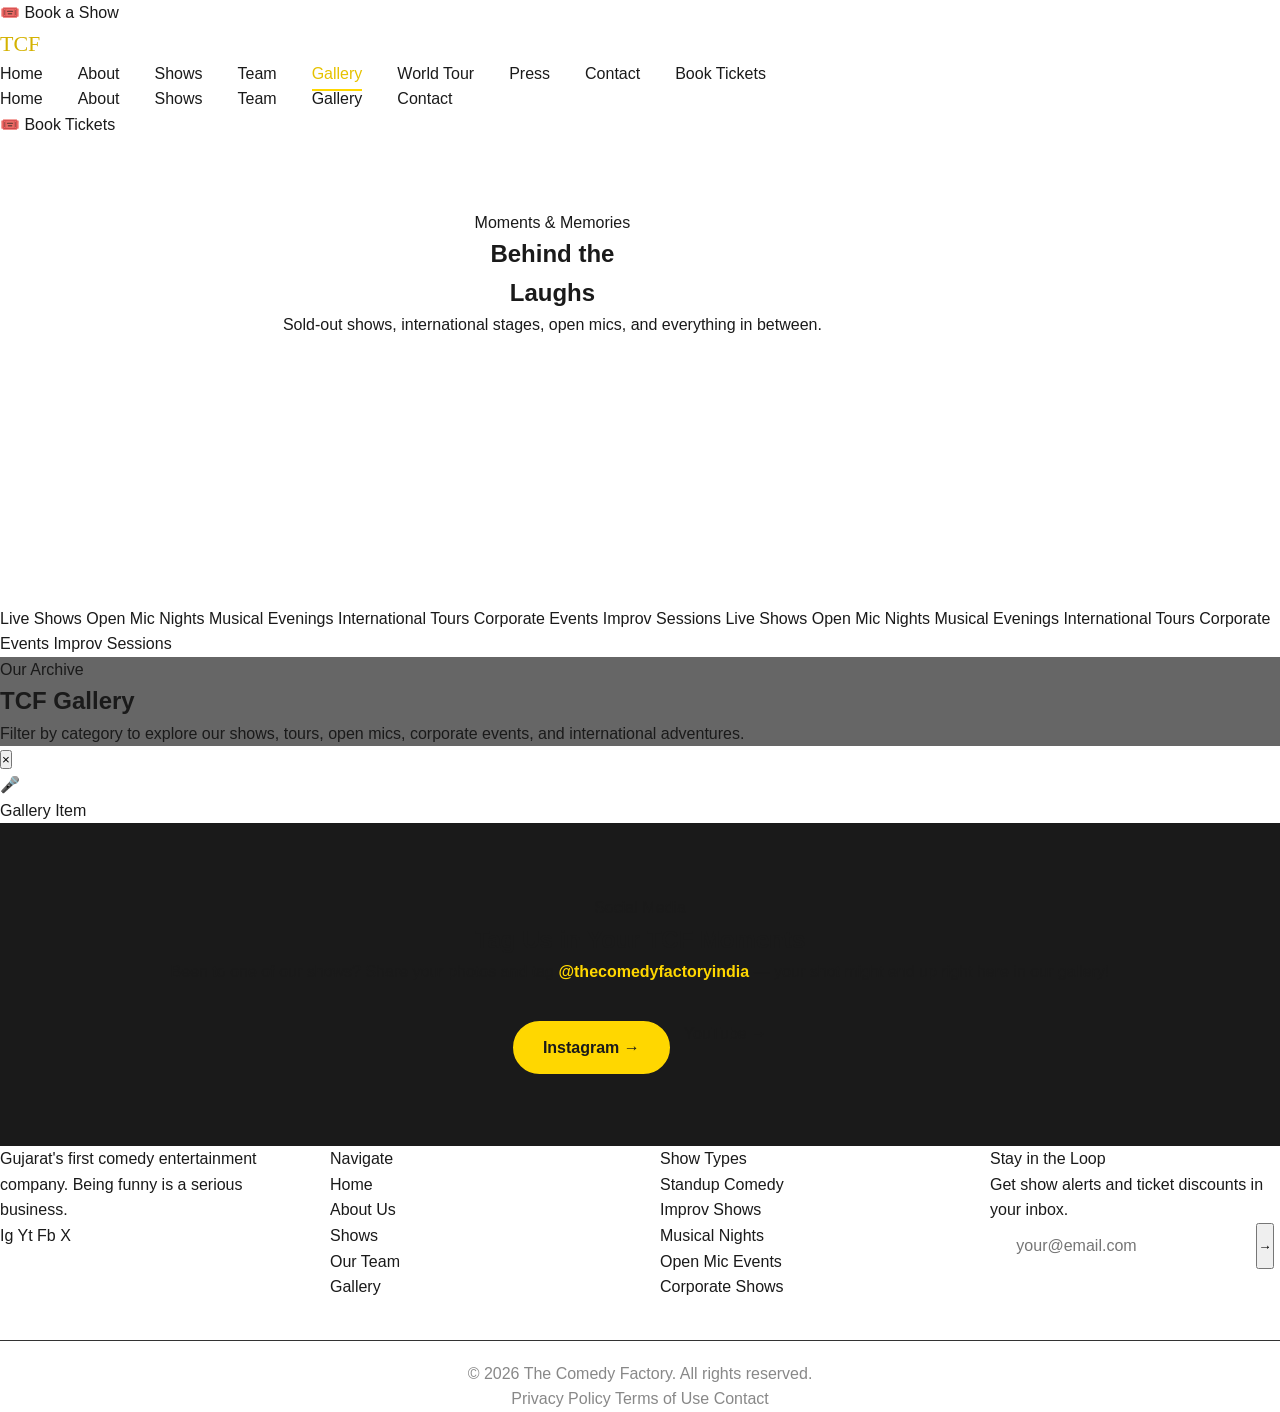
==== media.html @ 73746c20 "Add files via upload" ====
<!-- ═══════════════════════════════════════════════════════════════════════════════════════════
                                        The Comedy Factory - Media
  ════════════════════════════════════════════════════════════════════════════════════════════ -->


<!DOCTYPE html>
<html lang="en">
<head>
  <meta charset="UTF-8" />
  <meta name="viewport" content="width=device-width, initial-scale=1.0" />
  <meta name="description" content="Gallery — The Comedy Factory. Photos and memories from our shows, tours, open mics, and more." />
  <title>Gallery | The Comedy Factory</title>
  <link rel="icon" href="data:image/svg+xml,<svg xmlns='http://www.w3.org/2000/svg' viewBox='0 0 100 100'><text y='.9em' font-size='90'>📸</text></svg>" />
  <link rel="stylesheet" href="../style.css" />
</head>
<body>

  <a href="shows.html" class="floating-btn" aria-label="Book a Show">🎟️ Book a Show</a>

  <!-- NAVBAR -->
  <nav id="navbar" role="navigation" aria-label="Main Navigation">
    <a href="../index.html" class="nav-logo">
      <img src="../assets/logo.png"
           onerror="this.style.display='none'; this.nextElementSibling.style.display='flex'"
           alt="The Comedy Factory Logo" />
      <span class="nav-logo-text-fallback" style="display:none; font-family:'Abril Fatface',serif; font-size:22px; color:#D4B200;">TCF</span>
    </a>
    <div class="nav-links">
      <a href="../index.html">Home</a>
      <a href="../index.html#about">About</a>
      <a href="shows.html">Shows</a>
      <a href="team.html">Team</a>
      <a href="gallery.html" class="active">Gallery</a>
      <a href="../index.html#international">World Tour</a>
      <a href="../index.html#media">Press</a>
      <a href="../index.html#contact">Contact</a>
      <a href="shows.html" class="nav-cta">Book Tickets</a>
    </div>
    <button class="hamburger" id="hamburger" aria-label="Toggle Menu" aria-expanded="false">
      <span></span><span></span><span></span>
    </button>
  </nav>

  <div class="mobile-menu" id="mobileMenu" role="dialog" aria-label="Mobile Navigation">
    <div class="nav-links">
      <a href="../index.html">Home</a>
      <a href="../index.html#about">About</a>
      <a href="shows.html">Shows</a>
      <a href="team.html">Team</a>
      <a href="gallery.html">Gallery</a>
      <a href="../index.html#contact">Contact</a>
    </div>
    <a href="shows.html" class="nav-cta">🎟️ Book Tickets</a>
  </div>

  <!-- PAGE HERO -->
  <section id="home" style="min-height:52vh; padding-top:72px; padding-bottom:0;">
    <div class="hero-bg-pattern" aria-hidden="true"></div>
    <div class="hero-spotlight"  aria-hidden="true"></div>
    <div class="hero-noise"      aria-hidden="true"></div>
    <div class="hero-stage-line" aria-hidden="true"></div>
    <div class="hero-content" style="padding-bottom:80px;">
      <p class="hero-eyebrow">Moments &amp; Memories</p>
      <h1 class="hero-title">Behind the<br /><span>Laughs</span></h1>
      <p class="hero-subtitle">
        Sold-out shows, international stages, open mics, and everything in between.
      </p>
    </div>
  </section>

  <div class="ticker-wrap" aria-hidden="true">
    <div class="ticker-inner">
      <span class="ticker-item">Live Shows</span>
      <span class="ticker-item">Open Mic Nights</span>
      <span class="ticker-item">Musical Evenings</span>
      <span class="ticker-item">International Tours</span>
      <span class="ticker-item">Corporate Events</span>
      <span class="ticker-item">Improv Sessions</span>
      <span class="ticker-item">Live Shows</span>
      <span class="ticker-item">Open Mic Nights</span>
      <span class="ticker-item">Musical Evenings</span>
      <span class="ticker-item">International Tours</span>
      <span class="ticker-item">Corporate Events</span>
      <span class="ticker-item">Improv Sessions</span>
    </div>
  </div>

  <!-- GALLERY SECTION -->
  <section id="gallery" style="padding:var(--section-pad); background:var(--gray); overflow:hidden;">
    <div class="gallery-intro">
      <p class="section-label fade-in">Our Archive</p>
      <h2 class="section-title fade-in">TCF <span>Gallery</span></h2>
      <p class="section-desc fade-in">
        Filter by category to explore our shows, tours, open mics, corporate events,
        and international adventures.
      </p>

      <!-- Filter Buttons — filled by JS -->
      <div class="gallery-filters" id="galleryFilters" role="tablist" aria-label="Gallery Filters">
        <!-- Injected by script.js -->
      </div>
    </div>

    <!-- Masonry Grid — filled by JS -->
    <div class="gallery-masonry" id="galleryGrid" aria-label="Photo Gallery">
      <!-- Injected by script.js -->
    </div>
  </section>

  <!-- Lightbox -->
  <div class="lightbox-overlay" id="lightboxOverlay" role="dialog" aria-label="Image Viewer" aria-modal="true">
    <div class="lightbox-inner">
      <button class="lightbox-close" id="lightboxClose" aria-label="Close Lightbox">&times;</button>
      <div class="lightbox-emoji" aria-hidden="true">🎤</div>
      <div class="lightbox-title">Gallery Item</div>
    </div>
  </div>

  <!-- SHARE CALLOUT -->
  <section style="padding:72px 5%; background:var(--black); text-align:center;">
    <p class="section-label center light fade-in">Social Media</p>
    <h2 class="section-title center light fade-in">
      Tag Us in Your <span>TCF Moments</span>
    </h2>
    <p class="section-desc center light fade-in">
      Been to one of our shows? Share your photos and tag
      <strong style="color:var(--yellow);">@thecomedyfactoryindia</strong> — your shot might
      end up right here in our gallery!
    </p>
    <div style="display:flex; gap:14px; justify-content:center; margin-top:36px; flex-wrap:wrap;">
      <a href="#" class="btn-primary fade-in">Instagram →</a>
      <a href="#" class="btn-outline fade-in">YouTube →</a>
    </div>
  </section>

  <!-- FOOTER -->
  <footer id="site-footer">
    <div class="footer-grid">
      <div class="footer-brand">
        <img src="../assets/logo.png" class="footer-logo" onerror="this.style.display='none'" alt="The Comedy Factory" />
        <p class="footer-tagline">Gujarat's first comedy entertainment company. Being funny is a serious business.</p>
        <div class="footer-socials">
          <a href="#" class="social-btn dark" aria-label="Instagram">Ig</a>
          <a href="#" class="social-btn dark" aria-label="YouTube">Yt</a>
          <a href="#" class="social-btn dark" aria-label="Facebook">Fb</a>
          <a href="#" class="social-btn dark" aria-label="Twitter/X">X</a>
        </div>
      </div>
      <div>
        <div class="footer-col-title">Navigate</div>
        <ul class="footer-nav-links">
          <li><a href="../index.html">Home</a></li>
          <li><a href="../index.html#about">About Us</a></li>
          <li><a href="shows.html">Shows</a></li>
          <li><a href="team.html">Our Team</a></li>
          <li><a href="gallery.html">Gallery</a></li>
        </ul>
      </div>
      <div>
        <div class="footer-col-title">Show Types</div>
        <ul class="footer-nav-links">
          <li><a href="shows.html">Standup Comedy</a></li>
          <li><a href="shows.html">Improv Shows</a></li>
          <li><a href="shows.html">Musical Nights</a></li>
          <li><a href="shows.html">Open Mic Events</a></li>
          <li><a href="shows.html">Corporate Shows</a></li>
        </ul>
      </div>
      <div>
        <div class="footer-col-title">Stay in the Loop</div>
        <p class="newsletter-desc">Get show alerts and ticket discounts in your inbox.</p>
        <form class="newsletter-form" novalidate aria-label="Newsletter Signup">
          <input type="email" class="newsletter-input" placeholder="your@email.com" required />
          <button type="submit" class="newsletter-submit" aria-label="Subscribe">→</button>
        </form>
      </div>
    </div>
    <div class="footer-bottom">
      <p class="footer-copy">&copy; 2026 <span>The Comedy Factory</span>. All rights reserved.</p>
      <div class="footer-legal">
        <a href="privacy.html" class="footer-copy">Privacy Policy</a>
        <a href="terms.html"   class="footer-copy">Terms of Use</a>
        <a href="../index.html#contact" class="footer-copy">Contact</a>
      </div>
    </div>
  </footer>

  <script src="../script.js"></script>
</body>
</html>
---- style.css ----
/* ================================THE COMEDY FACTORY ================================ */

*{margin:0;padding:0;box-sizing:border-box;font-family:'Poppins',sans-serif;}
:root{
  --yellow:#FFD700;
  --yellow-dark:#E6C200;
  --yellow-light:#FFF8DC;
  --white:#ffffff;
  --black:#1a1a1a;
  --gray:#666;
}
body{background:var(--white);color:var(--black);line-height:1.6;}
a{text-decoration:none;color:inherit;}
ul{list-style:none;}
img{max-width:100%;}

.btn-primary{
  background:var(--yellow);
  color:var(--black);
  padding:12px 28px;
  border-radius:50px;
  font-weight:600;
  display:inline-block;
  transition:all 0.3s;
  border:2px solid var(--yellow);
  cursor:pointer;
}
.btn-primary:hover{background:var(--black);color:var(--yellow);transform:translateY(-2px);box-shadow:0 10px 25px rgba(0,0,0,0.15);}
.btn-primary.small{padding:8px 18px;font-size:0.9rem;}
.btn-secondary{
  background:transparent;
  color:var(--black);
  padding:12px 28px;
  border-radius:50px;
  font-weight:600;
  border:2px solid var(--black);
  display:inline-block;
}
.btn-secondary:hover{background:var(--black);color:var(--yellow);}

.section-header{text-align:center;margin-bottom:50px;}
.section-header h2{font-family:'Bebas Neue';font-size:3rem;letter-spacing:2px;}
.section-header h2 span{color:var(--yellow-dark);}
.section-header p{color:var(--gray);}

.page-banner{
  padding:140px 20px 60px;
  text-align:center;
  background:linear-gradient(135deg,var(--yellow-light),var(--white));
}
.page-banner h1{font-family:'Bebas Neue';font-size:4rem;letter-spacing:3px;}
.page-banner p{color:var(--gray);font-size:1.2rem;}

section{padding:80px 8%;}
@media(max-width:768px){section{padding:60px 5%;}.section-header h2{font-size:2.2rem;}}

/* ============== Navigation bar ====================*/

.navbar{
  position:fixed;top:0;left:0;width:100%;
  background:var(--white);
  box-shadow:0 2px 15px rgba(0,0,0,0.05);
  z-index:1000;
  padding:15px 0;
}
.nav-container{
  max-width:1400px;margin:auto;
  display:flex;justify-content:space-between;align-items:center;
  padding:0 8%;
}
.logo{display:flex;align-items:center;gap:5px;font-family:'Bebas Neue';font-size:1.6rem;}
.logo-the{font-size:0.9rem;color:var(--black);}
.logo-comedy{color:var(--black);font-size:1.8rem;}
.logo-factory{color:var(--yellow-dark);}
.spin{animation:spin 4s linear infinite;color:var(--yellow-dark);}
@keyframes spin{to{transform:rotate(360deg);}}

.nav-links{display:flex;gap:35px;}
.nav-links a{font-weight:500;position:relative;transition:0.3s;}
.nav-links a:hover, .nav-links a.active{color:var(--yellow-dark);}
.nav-links a::after{
  content:'';position:absolute;bottom:-5px;left:0;width:0;height:2px;
  background:var(--yellow);transition:0.3s;
}
.nav-links a:hover::after, .nav-links a.active::after{width:100%;}

.hamburger{display:none;flex-direction:column;gap:5px;cursor:pointer;}
.hamburger span{width:25px;height:3px;background:var(--black);}

@media(max-width:900px){
  .nav-links{
    position:fixed;top:70px;right:-100%;height:100vh;width:70%;
    background:var(--white);flex-direction:column;padding:40px;
    transition:0.4s;box-shadow:-3px 0 15px rgba(0,0,0,0.1);
  }
  .nav-links.show{right:0;}
  .hamburger{display:flex;}
  .navbar .btn-primary{display:none;}
}

/*=================== Hero Section ======================*/
.hero{
  min-height:100vh;
  background:linear-gradient(135deg,var(--white) 50%,var(--yellow-light) 100%);
  display:flex;align-items:center;justify-content:center;
  padding:140px 8% 60px;
  position:relative;overflow:hidden;
}
.hero::before{
  content:'';position:absolute;top:-100px;right:-100px;
  width:400px;height:400px;border-radius:50%;
  background:var(--yellow);opacity:0.2;
}
.hero::after{
  content:'';position:absolute;bottom:-150px;left:-150px;
  width:500px;height:500px;border-radius:50%;
  background:var(--yellow);opacity:0.1;
}
.hero-content{text-align:center;max-width:900px;z-index:1;}
.hero-tag{
  background:var(--yellow);padding:8px 20px;border-radius:50px;
  display:inline-block;font-weight:600;font-size:0.9rem;margin-bottom:20px;
}
.hero h1{font-family:'Bebas Neue';font-size:5rem;line-height:1;letter-spacing:3px;margin-bottom:20px;}
.hero h1 span{color:var(--yellow-dark);}
.hero-sub{font-size:1.2rem;color:var(--gray);margin-bottom:35px;}
.hero-buttons{display:flex;gap:15px;justify-content:center;margin-bottom:60px;flex-wrap:wrap;}
.hero-stats{display:flex;justify-content:center;gap:60px;flex-wrap:wrap;}
.hero-stats h3{font-family:'Bebas Neue';font-size:2.8rem;color:var(--yellow-dark);}
.hero-stats p{color:var(--gray);}
@media(max-width:768px){.hero h1{font-size:3rem;}.hero-stats{gap:30px;}}

/*================= Shows ==================*/
.featured-shows, .show-listings{background:var(--white);}
.shows-grid{
  display:grid;grid-template-columns:repeat(auto-fit,minmax(280px,1fr));
  gap:30px;
}
.show-card{
  background:var(--white);
  border-radius:20px;
  overflow:hidden;
  box-shadow:0 10px 30px rgba(0,0,0,0.08);
  transition:0.3s;
}
.show-card:hover{transform:translateY(-10px);box-shadow:0 20px 40px rgba(255,215,0,0.3);}
.show-img{
  height:200px;display:flex;align-items:flex-end;padding:20px;
  position:relative;
}
.show-date{
  background:var(--black);color:var(--yellow);
  padding:8px 16px;border-radius:50px;font-weight:700;
}
.show-info{padding:25px;}
.show-info h3{margin-bottom:10px;font-size:1.3rem;}
.show-info p{color:var(--gray);margin-bottom:8px;font-size:0.95rem;}
.show-info p i{color:var(--yellow-dark);margin-right:6px;}
.show-info .btn-primary{margin-top:15px;}

.testimonials{background:var(--yellow-light);}
.testimonial-grid{
  display:grid;grid-template-columns:repeat(auto-fit,minmax(280px,1fr));gap:30px;
}
.testimonial-card{
  background:var(--white);padding:35px;border-radius:20px;
  box-shadow:0 5px 20px rgba(0,0,0,0.05);
  border-top:4px solid var(--yellow);
}
.testimonial-card i{color:var(--yellow);font-size:1.8rem;margin-bottom:15px;}
.testimonial-card p{font-style:italic;color:var(--gray);margin-bottom:15px;}
.testimonial-card h4{color:var(--black);}

.newsletter{
  background:linear-gradient(135deg,var(--yellow),var(--yellow-dark));
  text-align:center;padding:80px 8%;
}
.newsletter h2{font-family:'Bebas Neue';font-size:3rem;letter-spacing:2px;}
.newsletter p{margin:15px 0 30px;font-size:1.1rem;}
.newsletter-form{display:flex;justify-content:center;gap:10px;flex-wrap:wrap;max-width:500px;margin:auto;}
.newsletter-form input{
  padding:14px 20px;border:none;border-radius:50px;
  width:60%;min-width:250px;font-size:1rem;
}
.newsletter-form .btn-primary{background:var(--black);color:var(--yellow);border-color:var(--black);}

/* Show Listings Page */
.show-filters{display:flex;justify-content:center;gap:15px;flex-wrap:wrap;padding:40px 8%;}
.filter-btn{
  padding:10px 25px;border:2px solid var(--yellow);background:var(--white);
  border-radius:50px;cursor:pointer;font-weight:600;transition:0.3s;
}
.filter-btn.active, .filter-btn:hover{background:var(--yellow);}

.show-list-card{
  display:flex;align-items:center;gap:25px;
  background:var(--white);padding:25px;border-radius:15px;
  box-shadow:0 5px 20px rgba(0,0,0,0.05);
  margin-bottom:20px;border-left:5px solid var(--yellow);
  flex-wrap:wrap;
}
.show-date-box{
  background:var(--yellow);padding:15px 20px;border-radius:12px;
  text-align:center;min-width:80px;
}
.show-date-box .day{display:block;font-size:2rem;font-weight:800;}
.show-date-box .month{font-size:0.9rem;font-weight:600;}
.show-detail{flex:1;}
.show-detail h3{margin-bottom:8px;}
.show-detail p{color:var(--gray);font-size:0.95rem;}
.show-detail p i{color:var(--yellow-dark);margin-right:6px;}
.tag{
  background:var(--yellow-light);color:var(--yellow-dark);
  padding:4px 12px;border-radius:50px;font-size:0.8rem;font-weight:600;
  display:inline-block;margin-top:8px;
}

/*=================== calendar ====================*/
.calendar-preview, .full-calendar-section{background:var(--yellow-light);}
.mini-calendar, .calendar-grid{
  max-width:900px;margin:auto;
  background:var(--white);border-radius:20px;padding:25px;
  box-shadow:0 10px 30px rgba(0,0,0,0.08);
}
.calendar-header{
  max-width:900px;margin:0 auto 20px;
  display:flex;justify-content:space-between;align-items:center;
  background:var(--white);padding:20px 30px;border-radius:15px;
  box-shadow:0 5px 20px rgba(0,0,0,0.05);
}
.calendar-header h2{font-family:'Bebas Neue';font-size:2rem;letter-spacing:2px;}
.calendar-header button{
  background:var(--yellow);border:none;width:40px;height:40px;
  border-radius:50%;cursor:pointer;font-size:1rem;transition:0.3s;
}
.calendar-header button:hover{background:var(--black);color:var(--yellow);}

.calendar-grid{
  display:grid;grid-template-columns:repeat(7,1fr);gap:8px;
  margin-bottom:10px;padding:15px;
}
.day-name{
  text-align:center;padding:10px;font-weight:700;
  background:var(--yellow);border-radius:8px;
}
.day-cell{
  aspect-ratio:1;display:flex;align-items:center;justify-content:center;
  border-radius:10px;background:var(--yellow-light);cursor:pointer;
  transition:0.3s;font-weight:600;position:relative;
}
.day-cell:hover{background:var(--yellow);transform:scale(1.05);}
.day-cell.has-event{background:var(--yellow);color:var(--black);}
.day-cell.has-event::after{
  content:'';position:absolute;bottom:6px;left:50%;
  transform:translateX(-50%);width:6px;height:6px;border-radius:50%;
  background:var(--black);
}
.day-cell.empty{background:transparent;cursor:default;}
.day-cell.today{border:2px solid var(--black);}

.event-modal{
  position:fixed;top:0;left:0;width:100%;height:100%;
  background:rgba(0,0,0,0.6);display:flex;align-items:center;justify-content:center;
  z-index:2000;
}
.event-modal.hidden{display:none;}
.modal-content{
  background:var(--white);padding:40px;border-radius:20px;
  max-width:400px;text-align:center;position:relative;
}
.close{position:absolute;top:15px;right:20px;font-size:1.5rem;cursor:pointer;}
.modal-content h3{margin-bottom:15px;color:var(--yellow-dark);}
.modal-content p{margin-bottom:20px;color:var(--gray);}

/*=================== Artists ====================*/
.artists-grid{
  display:grid;grid-template-columns:repeat(auto-fit,minmax(240px,1fr));gap:30px;
  padding:80px 8%;
}
.artist-card{
  background:var(--white);border-radius:20px;overflow:hidden;
  text-align:center;box-shadow:0 10px 30px rgba(0,0,0,0.08);
  transition:0.3s;border-bottom:4px solid var(--yellow);
}
.artist-card:hover{transform:translateY(-10px);box-shadow:0 20px 40px rgba(255,215,0,0.3);}
.artist-img{
  height:280px;display:flex;align-items:center;justify-content:center;
  color:var(--white);
}
.artist-card h3{margin-top:20px;font-size:1.4rem;}
.artist-card p{color:var(--gray);margin-bottom:15px;}
.artist-social{display:flex;justify-content:center;gap:15px;padding-bottom:25px;}
.artist-social a{
  width:40px;height:40px;background:var(--yellow-light);
  display:flex;align-items:center;justify-content:center;
  border-radius:50%;color:var(--yellow-dark);transition:0.3s;
}
.artist-social a:hover{background:var(--yellow);color:var(--black);}

/*====================== About ========================*/
.about-story{
  display:grid;grid-template-columns:1fr 1fr;gap:60px;align-items:center;
}
.story-text h2{font-family:'Bebas Neue';font-size:3rem;margin-bottom:25px;letter-spacing:2px;}
.story-text h2 span{color:var(--yellow-dark);}
.story-text p{color:var(--gray);margin-bottom:15px;font-size:1.05rem;}
.story-image{
  background:linear-gradient(135deg,var(--yellow),var(--yellow-light));
  display:flex;align-items:center;justify-content:center;
  height:400px;border-radius:20px;color:var(--white);
}
.values{
  display:grid;grid-template-columns:repeat(auto-fit,minmax(220px,1fr));gap:30px;
  background:var(--yellow-light);
}
.value-card{
  background:var(--white);padding:35px;border-radius:20px;text-align:center;
  box-shadow:0 5px 20px rgba(0,0,0,0.05);transition:0.3s;
}
.value-card:hover{transform:translateY(-5px);}
.value-card i{font-size:2.5rem;color:var(--yellow-dark);margin-bottom:15px;}
.value-card h3{margin-bottom:10px;}
.value-card p{color:var(--gray);}
@media(max-width:768px){.about-story{grid-template-columns:1fr;}}

/*=============== Gallery ================*/
.gallery-grid{
  display:grid;grid-template-columns:repeat(auto-fit,minmax(250px,1fr));gap:20px;
}
.gallery-item{
  aspect-ratio:1;border-radius:15px;
  display:flex;align-items:center;justify-content:center;color:var(--white);
  transition:0.3s;cursor:pointer;
}
.gallery-item:hover{transform:scale(1.03);box-shadow:0 15px 30px rgba(0,0,0,0.2);}

/*============== footer ==============*/
.footer{background:var(--black);color:var(--white);padding:60px 8% 20px;}
.footer-grid{
  display:grid;grid-template-columns:repeat(auto-fit,minmax(220px,1fr));
  gap:40px;margin-bottom:40px;
}
.footer-logo{font-family:'Bebas Neue';font-size:1.8rem;color:var(--yellow);margin-bottom:15px;}
.footer p{color:#bbb;margin-bottom:8px;font-size:0.95rem;}
.footer h4{color:var(--yellow);margin-bottom:15px;}
.footer ul li{margin-bottom:8px;}
.footer ul li a{color:#bbb;transition:0.3s;}
.footer ul li a:hover{color:var(--yellow);}
.social{display:flex;gap:12px;margin-top:15px;}
.social a{
  width:40px;height:40px;background:#222;
  display:flex;align-items:center;justify-content:center;
  border-radius:50%;color:var(--yellow);transition:0.3s;
}
.social a:hover{background:var(--yellow);color:var(--black);}
.footer-bottom{
  border-top:1px solid #333;padding-top:20px;text-align:center;color:#888;
}
.footer i{color:var(--yellow);margin-right:6px;}
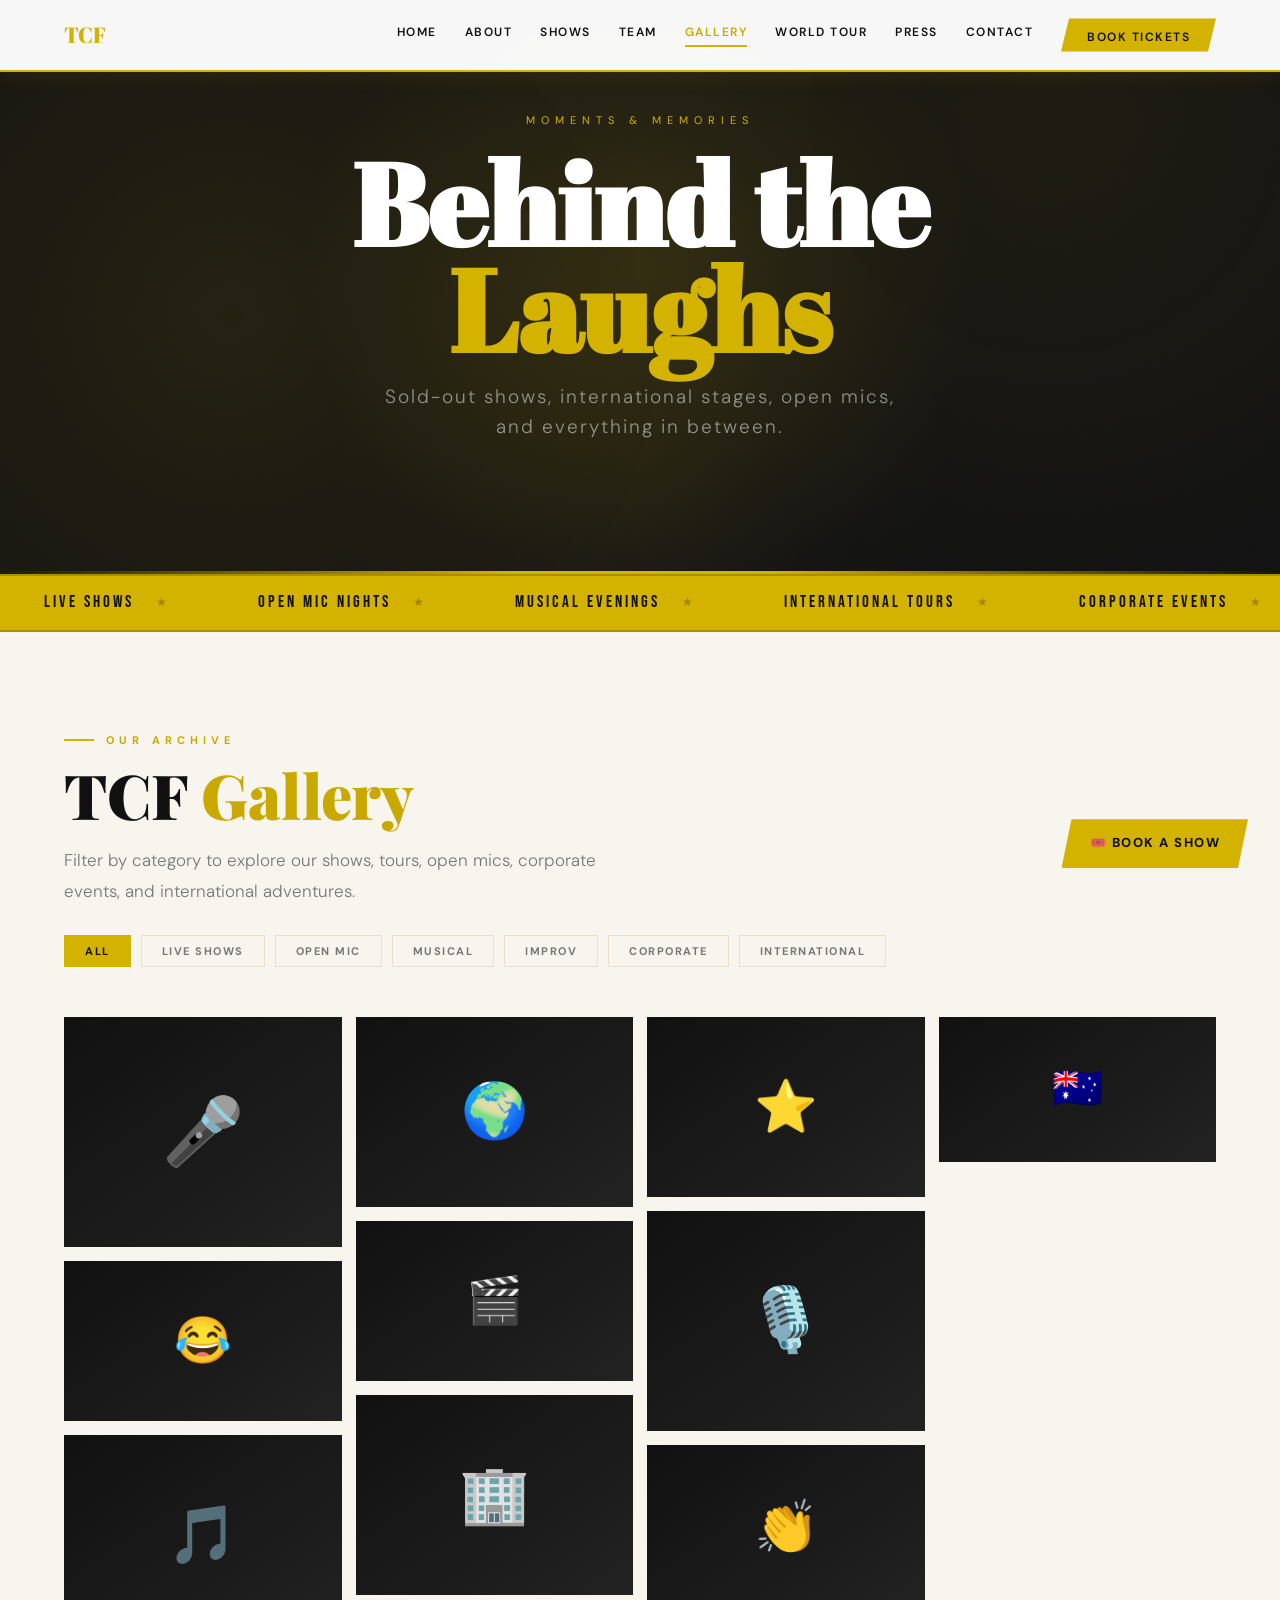
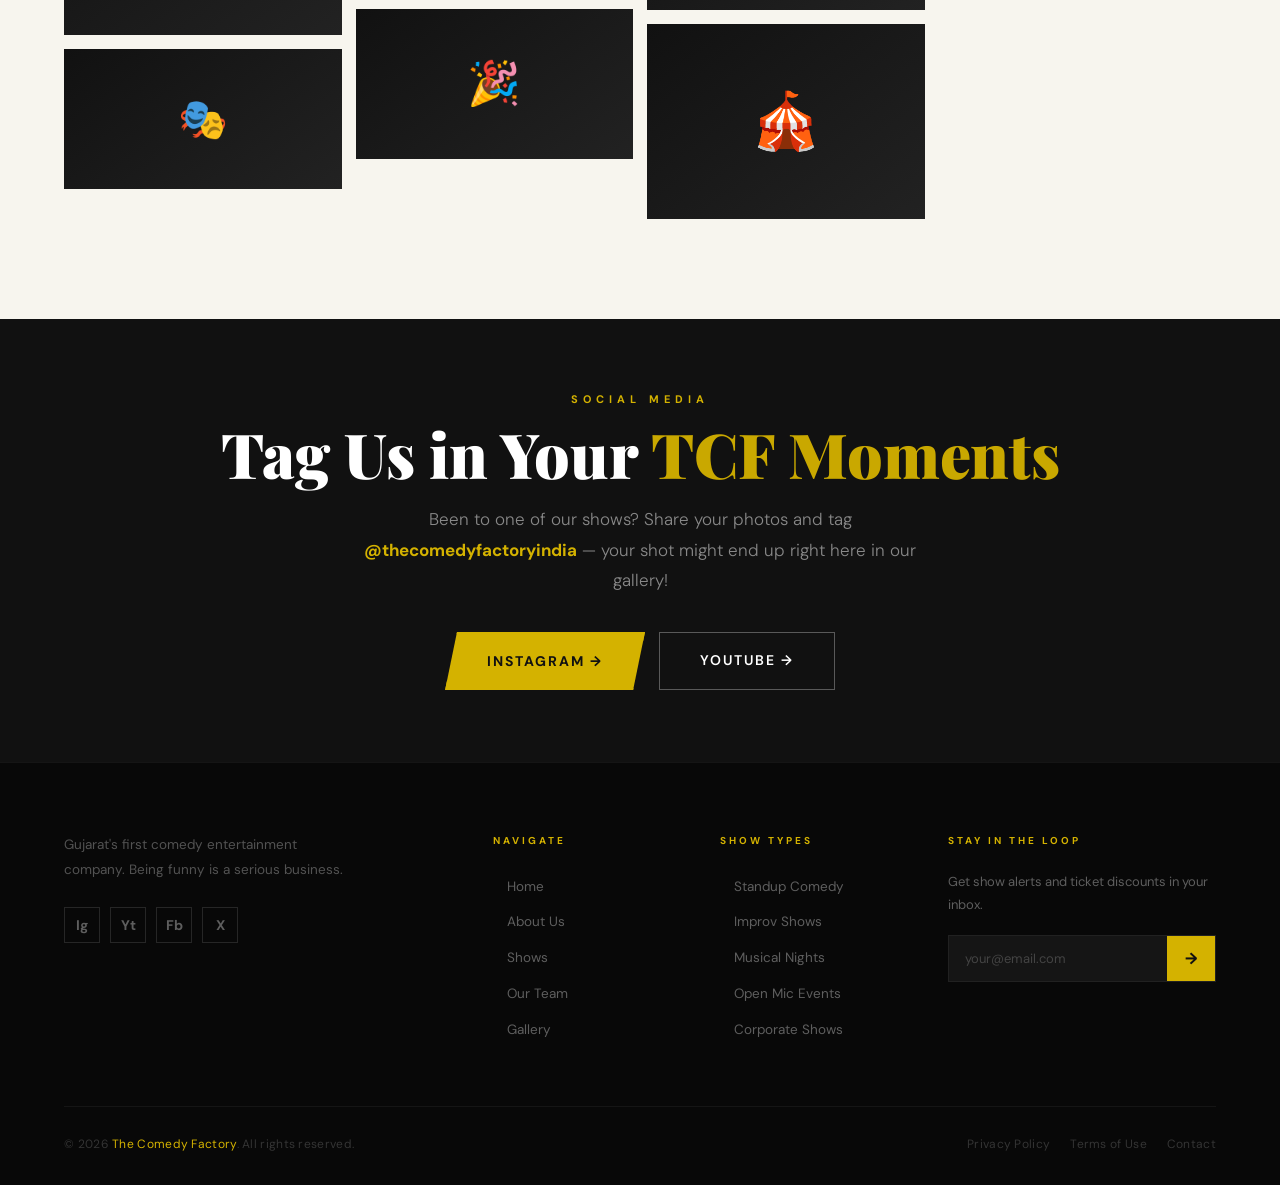
==== commit 45ff4546: "Update media.html" ====
--- a/media.html
+++ b/media.html
@@ -1,4 +1,4 @@
-<!-- ═══════════════════════════════════════════════════════════════════════════════════════════
+<!-- ══════════════════════════════════════════════════════════════════════════════════════════
                                         The Comedy Factory - Media
   ════════════════════════════════════════════════════════════════════════════════════════════ -->
 
@@ -20,20 +20,20 @@
   <!-- NAVBAR -->
   <nav id="navbar" role="navigation" aria-label="Main Navigation">
     <a href="../index.html" class="nav-logo">
-      <img src="../assets/logo.png"
+      <img src="C:\Vivaksh\Web\comedyfactorywebsite\asset\tcflogo.png"
            onerror="this.style.display='none'; this.nextElementSibling.style.display='flex'"
            alt="The Comedy Factory Logo" />
       <span class="nav-logo-text-fallback" style="display:none; font-family:'Abril Fatface',serif; font-size:22px; color:#D4B200;">TCF</span>
     </a>
     <div class="nav-links">
-      <a href="../index.html">Home</a>
-      <a href="../index.html#about">About</a>
+      <a href="index.html">Home</a>
+      <a href="/index.html#about">About</a>
       <a href="shows.html">Shows</a>
       <a href="team.html">Team</a>
       <a href="gallery.html" class="active">Gallery</a>
-      <a href="../index.html#international">World Tour</a>
-      <a href="../index.html#media">Press</a>
-      <a href="../index.html#contact">Contact</a>
+      <a href="index.html#international">World Tour</a>
+      <a href="index.html#media">Press</a>
+      <a href="index.html#contact">Contact</a>
       <a href="shows.html" class="nav-cta">Book Tickets</a>
     </div>
     <button class="hamburger" id="hamburger" aria-label="Toggle Menu" aria-expanded="false">
@@ -187,4 +187,4 @@
 
   <script src="../script.js"></script>
 </body>
-</html>+</html>
--- a/style.css
+++ b/style.css
@@ -1,360 +1,2104 @@
 
-/* ================================THE COMEDY FACTORY ================================ */
-
-*{margin:0;padding:0;box-sizing:border-box;font-family:'Poppins',sans-serif;}
-:root{
-  --yellow:#FFD700;
-  --yellow-dark:#E6C200;
-  --yellow-light:#FFF8DC;
-  --white:#ffffff;
-  --black:#1a1a1a;
-  --gray:#666;
-}
-body{background:var(--white);color:var(--black);line-height:1.6;}
-a{text-decoration:none;color:inherit;}
-ul{list-style:none;}
-img{max-width:100%;}
-
-.btn-primary{
-  background:var(--yellow);
-  color:var(--black);
-  padding:12px 28px;
-  border-radius:50px;
-  font-weight:600;
-  display:inline-block;
-  transition:all 0.3s;
-  border:2px solid var(--yellow);
-  cursor:pointer;
-}
-.btn-primary:hover{background:var(--black);color:var(--yellow);transform:translateY(-2px);box-shadow:0 10px 25px rgba(0,0,0,0.15);}
-.btn-primary.small{padding:8px 18px;font-size:0.9rem;}
-.btn-secondary{
-  background:transparent;
-  color:var(--black);
-  padding:12px 28px;
-  border-radius:50px;
-  font-weight:600;
-  border:2px solid var(--black);
-  display:inline-block;
-}
-.btn-secondary:hover{background:var(--black);color:var(--yellow);}
-
-.section-header{text-align:center;margin-bottom:50px;}
-.section-header h2{font-family:'Bebas Neue';font-size:3rem;letter-spacing:2px;}
-.section-header h2 span{color:var(--yellow-dark);}
-.section-header p{color:var(--gray);}
-
-.page-banner{
-  padding:140px 20px 60px;
-  text-align:center;
-  background:linear-gradient(135deg,var(--yellow-light),var(--white));
-}
-.page-banner h1{font-family:'Bebas Neue';font-size:4rem;letter-spacing:3px;}
-.page-banner p{color:var(--gray);font-size:1.2rem;}
-
-section{padding:80px 8%;}
-@media(max-width:768px){section{padding:60px 5%;}.section-header h2{font-size:2.2rem;}}
-
-/* ============== Navigation bar ====================*/
-
-.navbar{
-  position:fixed;top:0;left:0;width:100%;
-  background:var(--white);
-  box-shadow:0 2px 15px rgba(0,0,0,0.05);
-  z-index:1000;
-  padding:15px 0;
-}
-.nav-container{
-  max-width:1400px;margin:auto;
-  display:flex;justify-content:space-between;align-items:center;
-  padding:0 8%;
-}
-.logo{display:flex;align-items:center;gap:5px;font-family:'Bebas Neue';font-size:1.6rem;}
-.logo-the{font-size:0.9rem;color:var(--black);}
-.logo-comedy{color:var(--black);font-size:1.8rem;}
-.logo-factory{color:var(--yellow-dark);}
-.spin{animation:spin 4s linear infinite;color:var(--yellow-dark);}
-@keyframes spin{to{transform:rotate(360deg);}}
-
-.nav-links{display:flex;gap:35px;}
-.nav-links a{font-weight:500;position:relative;transition:0.3s;}
-.nav-links a:hover, .nav-links a.active{color:var(--yellow-dark);}
-.nav-links a::after{
-  content:'';position:absolute;bottom:-5px;left:0;width:0;height:2px;
-  background:var(--yellow);transition:0.3s;
-}
-.nav-links a:hover::after, .nav-links a.active::after{width:100%;}
-
-.hamburger{display:none;flex-direction:column;gap:5px;cursor:pointer;}
-.hamburger span{width:25px;height:3px;background:var(--black);}
-
-@media(max-width:900px){
-  .nav-links{
-    position:fixed;top:70px;right:-100%;height:100vh;width:70%;
-    background:var(--white);flex-direction:column;padding:40px;
-    transition:0.4s;box-shadow:-3px 0 15px rgba(0,0,0,0.1);
+/* ===========================================================================================================================
+                                                            THE COMEDY FACTORY 
+============================================================================================================================= */
+
+/* =========================================================
+                      VARIABLES & RESET  
+===================================v=============== */
+
+@import url('https://fonts.googleapis.com/css2?family=Playfair+Display:wght@700;900&family=Bebas+Neue&family=DM+Sans:wght@300;400;500;600;700;800&family=Abril+Fatface&display=swap');
+
+:root {
+  /* Brand Colors */
+  --yellow:       #D4B200;
+  --yellow-light: #F5D800;
+  --yellow-pale:  #FFF9D6;
+  --yellow-gold:  #C9A800;
+  --yellow-deep:  #A89000;
+
+  /* Neutrals */
+  --black:  #111111;
+  --dark:   #1a1a1a;
+  --dark-2: #222222;
+  --white:  #FFFFFF;
+  --gray:   #f7f5ee;
+  --text:   #2a2a2a;
+  --muted:  #777777;
+  --border: #e8e0c8;
+
+  /* Typography */
+  --font-display: 'Abril Fatface', serif;
+  --font-serif:   'Playfair Display', serif;
+  --font-wide:    'Bebas Neue', sans-serif;
+  --font-body:    'DM Sans', sans-serif;
+
+  /* Spacing */
+  --section-pad: 100px 5%;
+  --max-w:       1200px;
+
+  /* Shadows */
+  --shadow-yellow: 0 8px 30px rgba(212,178,0,0.3);
+  --shadow-dark:   0 20px 60px rgba(0,0,0,0.15);
+
+  /* Transitions */
+  --ease: 0.3s cubic-bezier(0.4,0,0.2,1);
+}
+
+/* ---- RESET ---- */
+*, *::before, *::after {
+  margin: 0;
+  padding: 0;
+  box-sizing: border-box;
+}
+
+html {
+  scroll-behavior: smooth;
+  font-size: 16px;
+}
+
+body {
+  font-family: var(--font-body);
+  color: var(--text);
+  background: var(--white);
+  overflow-x: hidden;
+  line-height: 1.6;
+}
+
+img { max-width: 100%; display: block; }
+a  { text-decoration: none; }
+button { font-family: var(--font-body); cursor: pointer; }
+ul { list-style: none; }
+
+
+/* ============================================================ 
+                       GLOBAL UTILITIES 
+============================================================= */
+
+/* ---- SECTION WRAPPER ---- */
+.section-inner {
+  max-width: var(--max-w);
+  margin: 0 auto;
+}
+
+/* ---- SECTION LABELS & TITLES ---- */
+.section-label {
+  font-size: 11px;
+  letter-spacing: 5px;
+  text-transform: uppercase;
+  color: var(--yellow-gold);
+  font-weight: 700;
+  margin-bottom: 12px;
+  display: flex;
+  align-items: center;
+  gap: 12px;
+}
+.section-label::before {
+  content: '';
+  width: 30px;
+  height: 2px;
+  background: var(--yellow);
+  flex-shrink: 0;
+}
+.section-label.light { color: var(--yellow); }
+.section-label.center { justify-content: center; }
+.section-label.center::before { display: none; }
+
+.section-title {
+  font-family: var(--font-serif);
+  font-size: clamp(36px, 5vw, 62px);
+  color: var(--black);
+  line-height: 1.1;
+  font-weight: 900;
+}
+.section-title span   { color: var(--yellow-gold); }
+.section-title.light  { color: var(--white); }
+.section-title.center { text-align: center; }
+
+.section-desc {
+  font-size: 17px;
+  color: var(--muted);
+  line-height: 1.8;
+  max-width: 560px;
+  margin-top: 16px;
+  font-weight: 300;
+}
+.section-desc.light { color: rgba(255,255,255,0.5); }
+.section-desc.center { text-align: center; margin-left: auto; margin-right: auto; }
+
+/* ---- BUTTONS ---- */
+.btn-primary {
+  background: var(--yellow);
+  color: var(--black);
+  padding: 16px 40px;
+  font-family: var(--font-body);
+  font-weight: 700;
+  font-size: 14px;
+  letter-spacing: 2px;
+  text-transform: uppercase;
+  border: 2px solid var(--yellow);
+  transition: all var(--ease);
+  display: inline-block;
+  clip-path: polygon(12px 0%, 100% 0%, calc(100% - 12px) 100%, 0% 100%);
+}
+.btn-primary:hover {
+  background: transparent;
+  color: var(--yellow);
+  transform: translateY(-3px);
+}
+
+.btn-outline {
+  background: transparent;
+  color: var(--white);
+  padding: 16px 40px;
+  font-family: var(--font-body);
+  font-weight: 600;
+  font-size: 14px;
+  letter-spacing: 2px;
+  text-transform: uppercase;
+  border: 1px solid rgba(255,255,255,0.3);
+  transition: all var(--ease);
+  display: inline-block;
+}
+.btn-outline:hover {
+  border-color: var(--yellow);
+  color: var(--yellow);
+  transform: translateY(-3px);
+}
+
+.btn-book {
+  background: var(--yellow);
+  color: var(--black);
+  border: none;
+  padding: 10px 24px;
+  font-weight: 700;
+  font-size: 12px;
+  letter-spacing: 1.5px;
+  text-transform: uppercase;
+  transition: all var(--ease);
+  display: inline-block;
+}
+.btn-book:hover {
+  background: var(--white);
+  transform: scale(1.04);
+}
+
+/* ---- SOCIAL BUTTONS ---- */
+.social-btn {
+  width: 36px;
+  height: 36px;
+  border: 1px solid var(--border);
+  display: flex;
+  align-items: center;
+  justify-content: center;
+  font-size: 14px;
+  font-weight: 700;
+  color: var(--muted);
+  transition: all var(--ease);
+}
+.social-btn:hover {
+  border-color: var(--yellow);
+  color: var(--yellow-gold);
+  background: var(--yellow-pale);
+}
+.social-btn.dark {
+  border-color: rgba(255,255,255,0.12);
+  color: rgba(255,255,255,0.35);
+}
+.social-btn.dark:hover {
+  border-color: var(--yellow);
+  color: var(--yellow);
+  background: rgba(212,178,0,0.08);
+}
+
+/* ---- FADE-IN ANIMATION ---- */
+.fade-in {
+  opacity: 0;
+  transform: translateY(32px);
+  transition: opacity 0.7s ease, transform 0.7s ease;
+}
+.fade-in.visible {
+  opacity: 1;
+  transform: translateY(0);
+}
+
+/* ---- FLOATING BOOK BUTTON ---- */
+.floating-btn {
+  position: fixed;
+  bottom: 32px;
+  right: 32px;
+  z-index: 999;
+  background: var(--yellow);
+  color: var(--black);
+  padding: 14px 28px;
+  font-weight: 800;
+  font-size: 13px;
+  letter-spacing: 1.5px;
+  text-transform: uppercase;
+  box-shadow: var(--shadow-yellow);
+  clip-path: polygon(10px 0%, 100% 0%, calc(100% - 10px) 100%, 0% 100%);
+  animation: floatPulse 2.5s ease-in-out infinite;
+  display: flex;
+  align-items: center;
+  gap: 8px;
+  transition: background var(--ease), color var(--ease);
+}
+.floating-btn:hover {
+  background: var(--black);
+  color: var(--yellow);
+}
+@keyframes floatPulse {
+  0%, 100% { box-shadow: 0 8px 30px rgba(212,178,0,0.4); }
+  50%       { box-shadow: 0 14px 44px rgba(212,178,0,0.75); }
+}
+
+/* ================================================= 
+                     NAVBAR
+================================================ */
+
+nav#navbar {
+  position: fixed;
+  top: 0; left: 0; right: 0;
+  z-index: 1000;
+  background: rgba(255,255,255,0.97);
+  backdrop-filter: blur(14px);
+  -webkit-backdrop-filter: blur(14px);
+  border-bottom: 2px solid var(--yellow);
+  padding: 0 5%;
+  display: flex;
+  align-items: center;
+  justify-content: space-between;
+  height: 72px;
+  box-shadow: 0 2px 20px rgba(212,178,0,0.1);
+  transition: height var(--ease), box-shadow var(--ease);
+}
+
+nav#navbar.scrolled {
+  height: 60px;
+  box-shadow: 0 4px 30px rgba(0,0,0,0.12);
+}
+
+/* Logo */
+.nav-logo img {
+  height: 48px;
+  width: auto;
+  object-fit: contain;
+  transition: height var(--ease);
+}
+nav#navbar.scrolled .nav-logo img { height: 38px; }
+
+/* Links */
+.nav-links {
+  display: flex;
+  gap: 28px;
+  align-items: center;
+}
+
+.nav-links a {
+  font-family: var(--font-body);
+  font-weight: 600;
+  font-size: 12px;
+  letter-spacing: 1.5px;
+  text-transform: uppercase;
+  color: var(--black);
+  position: relative;
+  padding-bottom: 4px;
+  transition: color var(--ease);
+}
+
+.nav-links a::after {
+  content: '';
+  position: absolute;
+  bottom: 0; left: 0;
+  width: 0; height: 2px;
+  background: var(--yellow);
+  transition: width var(--ease);
+}
+
+.nav-links a:hover           { color: var(--yellow-gold); }
+.nav-links a:hover::after    { width: 100%; }
+.nav-links a.active          { color: var(--yellow-gold); }
+.nav-links a.active::after   { width: 100%; }
+
+/* CTA */
+.nav-cta {
+  background: var(--yellow);
+  color: var(--black);
+  border: none;
+  padding: 10px 26px;
+  font-family: var(--font-body);
+  font-weight: 700;
+  font-size: 12px;
+  letter-spacing: 1.5px;
+  text-transform: uppercase;
+  transition: all var(--ease);
+  clip-path: polygon(8px 0%, 100% 0%, calc(100% - 8px) 100%, 0% 100%);
+  display: inline-block;
+}
+.nav-cta:hover {
+  background: var(--black);
+  color: var(--yellow);
+  transform: translateY(-2px);
+}
+
+/* Hamburger */
+.hamburger {
+  display: none;
+  flex-direction: column;
+  gap: 5px;
+  cursor: pointer;
+  padding: 6px;
+}
+.hamburger span {
+  width: 26px;
+  height: 2px;
+  background: var(--black);
+  transition: all var(--ease);
+  display: block;
+}
+.hamburger.open span:nth-child(1) { transform: rotate(45deg) translate(5px,5px); }
+.hamburger.open span:nth-child(2) { opacity: 0; }
+.hamburger.open span:nth-child(3) { transform: rotate(-45deg) translate(5px,-5px); }
+
+/* Mobile menu overlay */
+.mobile-menu {
+  display: none;
+  position: fixed;
+  top: 72px; left: 0; right: 0; bottom: 0;
+  background: var(--white);
+  z-index: 998;
+  flex-direction: column;
+  padding: 40px 5%;
+  border-top: 1px solid var(--border);
+  overflow-y: auto;
+}
+.mobile-menu.open { display: flex; }
+.mobile-menu .nav-links {
+  flex-direction: column;
+  align-items: flex-start;
+  gap: 0;
+}
+.mobile-menu .nav-links a {
+  font-size: 20px;
+  padding: 16px 0;
+  border-bottom: 1px solid var(--border);
+  width: 100%;
+  letter-spacing: 2px;
+}
+.mobile-menu .nav-cta {
+  margin-top: 28px;
+  width: 100%;
+  text-align: center;
+  padding: 16px;
+  clip-path: none;
+}
+
+/* Responsive */
+@media (max-width: 900px) {
+  .nav-links, .nav-cta { display: none; }
+  .hamburger { display: flex; }
+}
+
+
+/* ============================================ 
+               HERO SECTION 
+============================================ */
+
+#home {
+  min-height: 100vh;
+  background: var(--black);
+  display: flex;
+  flex-direction: column;
+  justify-content: center;
+  align-items: center;
+  position: relative;
+  overflow: hidden;
+  padding-top: 72px;
+}
+
+/* Background radial glows */
+.hero-bg-pattern {
+  position: absolute;
+  inset: 0;
+  background-image:
+    radial-gradient(circle at 18% 55%, rgba(212,178,0,0.09) 0%, transparent 52%),
+    radial-gradient(circle at 82% 20%, rgba(212,178,0,0.06) 0%, transparent 42%),
+    radial-gradient(circle at 50% 80%, rgba(212,178,0,0.04) 0%, transparent 40%);
+  pointer-events: none;
+}
+
+/* Animated spotlight */
+.hero-spotlight {
+  position: absolute;
+  top: -15%;
+  left: 50%;
+  transform: translateX(-50%);
+  width: 700px;
+  height: 700px;
+  background: radial-gradient(ellipse at center, rgba(212,178,0,0.13) 0%, transparent 68%);
+  animation: spotPulse 5s ease-in-out infinite;
+  pointer-events: none;
+}
+@keyframes spotPulse {
+  0%, 100% { opacity: 0.65; transform: translateX(-50%) scale(1); }
+  50%       { opacity: 1;    transform: translateX(-50%) scale(1.12); }
+}
+
+/* Stage line at bottom */
+.hero-stage-line {
+  position: absolute;
+  bottom: 0; left: 0; right: 0;
+  height: 3px;
+  background: linear-gradient(90deg, transparent 0%, var(--yellow) 40%, var(--yellow) 60%, transparent 100%);
+}
+
+/* Noise texture overlay */
+.hero-noise {
+  position: absolute;
+  inset: 0;
+  opacity: 0.025;
+  background-image: url("data:image/svg+xml,%3Csvg xmlns='http://www.w3.org/2000/svg' width='300' height='300'%3E%3Cfilter id='n'%3E%3CfeTurbulence type='fractalNoise' baseFrequency='0.75' numOctaves='4' stitchTiles='stitch'/%3E%3C/filter%3E%3Crect width='300' height='300' filter='url(%23n)' opacity='1'/%3E%3C/svg%3E");
+  pointer-events: none;
+}
+
+/* Main content */
+.hero-content {
+  text-align: center;
+  z-index: 2;
+  padding: 40px 24px 180px;
+  animation: heroEntrance 1.2s cubic-bezier(0.16,1,0.3,1) forwards;
+}
+@keyframes heroEntrance {
+  from { opacity: 0; transform: translateY(50px); }
+  to   { opacity: 1; transform: translateY(0); }
+}
+
+.hero-logo {
+  width: 200px;
+  margin: 0 auto 44px;
+  filter: drop-shadow(0 0 36px rgba(212,178,0,0.45));
+  animation: logoBreathe 4s ease-in-out infinite 1.5s;
+}
+@keyframes logoBreathe {
+  0%, 100% { filter: drop-shadow(0 0 30px rgba(212,178,0,0.4)); }
+  50%       { filter: drop-shadow(0 0 50px rgba(212,178,0,0.7)); }
+}
+
+.hero-eyebrow {
+  font-family: var(--font-body);
+  font-size: 11px;
+  letter-spacing: 6px;
+  color: var(--yellow);
+  text-transform: uppercase;
+  margin-bottom: 20px;
+  opacity: 0.9;
+}
+
+.hero-title {
+  font-family: var(--font-display);
+  font-size: clamp(56px, 9vw, 120px);
+  color: var(--white);
+  line-height: 0.92;
+  margin-bottom: 20px;
+}
+.hero-title span { color: var(--yellow); }
+
+.hero-subtitle {
+  font-family: var(--font-body);
+  font-size: clamp(15px, 2vw, 19px);
+  color: rgba(255,255,255,0.5);
+  font-weight: 300;
+  letter-spacing: 2px;
+  margin-bottom: 52px;
+  max-width: 520px;
+  margin-left: auto;
+  margin-right: auto;
+}
+
+.hero-btns {
+  display: flex;
+  gap: 16px;
+  justify-content: center;
+  flex-wrap: wrap;
+}
+
+/* Stats row */
+.hero-stats {
+  position: absolute;
+  bottom: 52px;
+  left: 0; right: 0;
+  display: flex;
+  justify-content: center;
+  gap: 64px;
+  z-index: 2;
+  animation: heroEntrance 1.4s cubic-bezier(0.16,1,0.3,1) 0.35s both;
+  flex-wrap: wrap;
+  padding: 0 20px;
+}
+
+.hero-stat { text-align: center; }
+
+.hero-stat-number {
+  font-family: var(--font-wide);
+  font-size: 46px;
+  color: var(--yellow);
+  line-height: 1;
+}
+
+.hero-stat-label {
+  font-size: 10px;
+  letter-spacing: 2px;
+  text-transform: uppercase;
+  color: rgba(255,255,255,0.35);
+  margin-top: 5px;
+}
+
+/* Scroll hint */
+.scroll-hint {
+  position: absolute;
+  bottom: 20px;
+  left: 50%;
+  transform: translateX(-50%);
+  display: flex;
+  flex-direction: column;
+  align-items: center;
+  gap: 6px;
+  color: rgba(255,255,255,0.25);
+  font-size: 9px;
+  letter-spacing: 3px;
+  text-transform: uppercase;
+  z-index: 2;
+  animation: scrollBounce 2.2s ease-in-out infinite;
+}
+.scroll-hint::after {
+  content: '▼';
+  font-size: 10px;
+  color: var(--yellow);
+  opacity: 0.6;
+}
+@keyframes scrollBounce {
+  0%, 100% { transform: translateX(-50%) translateY(0); }
+  50%       { transform: translateX(-50%) translateY(8px); }
+}
+
+/* Responsive */
+@media (max-width: 768px) {
+  .hero-stats  { gap: 28px; bottom: 36px; }
+  .hero-logo   { width: 160px; }
+  .hero-content { padding-bottom: 150px; }
+}
+
+/* ============================================================
+                     TICKER BANNER 
+   ============================================================ */
+
+.ticker-wrap {
+  background: var(--yellow);
+  padding: 13px 0;
+  overflow: hidden;
+  white-space: nowrap;
+  border-top: 2px solid var(--yellow-deep);
+  border-bottom: 2px solid var(--yellow-deep);
+}
+
+.ticker-inner {
+  display: inline-flex;
+  animation: tickerScroll 32s linear infinite;
+}
+.ticker-inner:hover { animation-play-state: paused; }
+
+.ticker-item {
+  font-family: var(--font-wide);
+  font-size: 17px;
+  color: var(--black);
+  letter-spacing: 3px;
+  padding: 0 44px;
+  display: inline-flex;
+  align-items: center;
+  gap: 22px;
+  user-select: none;
+}
+
+.ticker-item::after {
+  content: '★';
+  font-size: 12px;
+  color: rgba(0,0,0,0.25);
+}
+
+@keyframes tickerScroll {
+  from { transform: translateX(0); }
+  to   { transform: translateX(-50%); }
+}
+
+/* ============================================================
+                       ABOUT SECTION 
+   ============================================================ */
+
+#about {
+  padding: var(--section-pad);
+  background: var(--gray);
+}
+
+.about-grid {
+  display: grid;
+  grid-template-columns: 1fr 1fr;
+  gap: 80px;
+  align-items: center;
+  max-width: var(--max-w);
+  margin: 60px auto 0;
+}
+
+/* ---- Visual column ---- */
+.about-visual { position: relative; }
+
+.about-quote-card {
+  background: var(--black);
+  padding: 56px 48px;
+  position: relative;
+  overflow: hidden;
+}
+
+.about-quote-card::before {
+  content: '"';
+  font-family: var(--font-display);
+  font-size: 220px;
+  color: var(--yellow);
+  position: absolute;
+  top: -50px; right: 16px;
+  line-height: 1;
+  opacity: 0.08;
+  pointer-events: none;
+}
+
+.about-quote-card blockquote {
+  font-family: var(--font-serif);
+  font-size: 21px;
+  color: var(--white);
+  line-height: 1.65;
+  font-style: italic;
+  position: relative;
+  z-index: 1;
+}
+.about-quote-card blockquote span {
+  color: var(--yellow);
+  font-style: normal;
+  font-weight: 700;
+}
+
+.about-accent-corner {
+  position: absolute;
+  bottom: -18px; right: -18px;
+  width: 70px; height: 70px;
+  background: var(--yellow);
+}
+
+/* Stat tiles below quote card */
+.about-tiles {
+  display: grid;
+  grid-template-columns: 1fr 1fr;
+  gap: 3px;
+  margin-top: 3px;
+}
+
+.about-tile {
+  padding: 28px 24px;
+  text-align: center;
+}
+.about-tile.light { background: var(--yellow-pale); border: 1px solid var(--border); }
+.about-tile.dark  { background: var(--black); }
+
+.about-tile-number {
+  font-family: var(--font-wide);
+  font-size: 40px;
+  line-height: 1;
+}
+.about-tile.light .about-tile-number { color: var(--black); }
+.about-tile.dark  .about-tile-number { color: var(--yellow); }
+
+.about-tile-label {
+  font-size: 10px;
+  letter-spacing: 2px;
+  text-transform: uppercase;
+  margin-top: 6px;
+}
+.about-tile.light .about-tile-label { color: var(--muted); }
+.about-tile.dark  .about-tile-label { color: rgba(255,255,255,0.35); }
+
+/* ---- Text column ---- */
+.about-text { }
+
+.about-desc {
+  font-size: 16px;
+  color: var(--text);
+  line-height: 1.9;
+  margin-top: 22px;
+  font-weight: 300;
+}
+.about-desc + .about-desc { margin-top: 14px; }
+.about-desc strong { font-weight: 700; color: var(--black); }
+
+/* Feature pills grid */
+.about-features {
+  display: grid;
+  grid-template-columns: 1fr 1fr;
+  gap: 12px;
+  margin-top: 36px;
+}
+
+.feature-pill {
+  background: var(--white);
+  border: 1px solid var(--border);
+  padding: 14px 18px;
+  font-size: 13px;
+  font-weight: 600;
+  color: var(--black);
+  letter-spacing: 0.4px;
+  display: flex;
+  align-items: center;
+  gap: 10px;
+  transition: all var(--ease);
+}
+.feature-pill:hover {
+  border-color: var(--yellow);
+  background: var(--yellow-pale);
+  transform: translateX(4px);
+}
+.feature-pill .pill-icon {
+  font-size: 18px;
+  flex-shrink: 0;
+}
+
+/* Responsive */
+@media (max-width: 1024px) {
+  .about-grid { grid-template-columns: 1fr; gap: 44px; }
+}
+@media (max-width: 600px) {
+  .about-features { grid-template-columns: 1fr; }
+}
+
+/* ============================================================
+                SHOWS & CALENDAR SECTION 
+   ============================================================ */
+
+#shows {
+  padding: var(--section-pad);
+  background: var(--black);
+}
+
+/* ---- Header row ---- */
+.shows-header {
+  display: flex;
+  justify-content: space-between;
+  align-items: flex-end;
+  max-width: var(--max-w);
+  margin: 0 auto 56px;
+  flex-wrap: wrap;
+  gap: 24px;
+}
+
+.calendar-controls {
+  display: flex;
+  align-items: center;
+  gap: 14px;
+}
+
+.cal-month-label {
+  font-family: var(--font-wide);
+  font-size: 26px;
+  color: var(--white);
+  letter-spacing: 2px;
+  min-width: 180px;
+  text-align: center;
+}
+
+.cal-nav-btn {
+  width: 42px;
+  height: 42px;
+  border: 1px solid rgba(255,255,255,0.18);
+  background: transparent;
+  color: var(--white);
+  font-size: 16px;
+  display: flex;
+  align-items: center;
+  justify-content: center;
+  transition: all var(--ease);
+}
+.cal-nav-btn:hover {
+  border-color: var(--yellow);
+  color: var(--yellow);
+  background: rgba(212,178,0,0.08);
+}
+
+/* ---- Show Cards Grid ---- */
+.shows-cards-grid {
+  max-width: var(--max-w);
+  margin: 0 auto;
+  display: grid;
+  grid-template-columns: repeat(auto-fill, minmax(340px, 1fr));
+  gap: 24px;
+}
+
+.show-card {
+  background: rgba(255,255,255,0.04);
+  border: 1px solid rgba(255,255,255,0.07);
+  transition: all var(--ease);
+  position: relative;
+  overflow: hidden;
+  display: flex;
+  flex-direction: column;
+}
+.show-card:hover {
+  border-color: var(--yellow);
+  transform: translateY(-8px);
+  box-shadow: 0 24px 56px rgba(212,178,0,0.14);
+}
+
+/* Card image area */
+.show-card-image {
+  height: 200px;
+  background: var(--dark-2);
+  display: flex;
+  align-items: center;
+  justify-content: center;
+  position: relative;
+  overflow: hidden;
+}
+.show-card-image .show-emoji {
+  font-size: 64px;
+  filter: drop-shadow(0 4px 16px rgba(0,0,0,0.4));
+}
+.show-card-image::after {
+  content: '';
+  position: absolute;
+  inset: 0;
+  background: linear-gradient(to bottom, transparent 40%, rgba(0,0,0,0.4) 100%);
+}
+
+.show-badge {
+  position: absolute;
+  top: 16px; left: 16px;
+  background: var(--yellow);
+  color: var(--black);
+  padding: 4px 12px;
+  font-size: 10px;
+  font-weight: 800;
+  letter-spacing: 2px;
+  text-transform: uppercase;
+  z-index: 1;
+}
+.show-badge.red   { background: #e53935; color: #fff; }
+.show-badge.green { background: #43a047; color: #fff; }
+
+/* Card body */
+.show-card-body {
+  padding: 28px;
+  flex: 1;
+  display: flex;
+  flex-direction: column;
+}
+
+.show-date-row {
+  display: flex;
+  align-items: center;
+  gap: 16px;
+  margin-bottom: 16px;
+}
+
+.show-date-box {
+  background: var(--yellow);
+  padding: 8px 14px;
+  text-align: center;
+  flex-shrink: 0;
+}
+.show-date-day   { font-family: var(--font-wide); font-size: 30px; color: var(--black); line-height: 1; }
+.show-date-month { font-size: 9px; font-weight: 800; color: var(--black); letter-spacing: 1.5px; text-transform: uppercase; }
+
+.show-time {
+  color: rgba(255,255,255,0.45);
+  font-size: 13px;
+  letter-spacing: 0.5px;
+}
+
+.show-name {
+  font-family: var(--font-serif);
+  font-size: 22px;
+  color: var(--white);
+  font-weight: 700;
+  margin-bottom: 8px;
+  line-height: 1.3;
+}
+
+.show-venue {
+  font-size: 13px;
+  color: rgba(255,255,255,0.38);
+  display: flex;
+  align-items: center;
+  gap: 6px;
+  margin-bottom: 18px;
+}
+
+.show-tags {
+  display: flex;
+  gap: 8px;
+  flex-wrap: wrap;
+  margin-bottom: 22px;
+}
+.show-tag {
+  padding: 4px 12px;
+  border: 1px solid rgba(255,255,255,0.12);
+  font-size: 10px;
+  color: rgba(255,255,255,0.4);
+  letter-spacing: 1px;
+  text-transform: uppercase;
+}
+
+.show-price-row {
+  display: flex;
+  align-items: center;
+  justify-content: space-between;
+  margin-top: auto;
+  padding-top: 18px;
+  border-top: 1px solid rgba(255,255,255,0.07);
+}
+
+.show-price-wrap { }
+.show-price { font-family: var(--font-wide); font-size: 30px; color: var(--yellow); }
+.show-price-label { font-size: 10px; color: rgba(255,255,255,0.28); letter-spacing: 1px; }
+
+/* Empty state */
+.shows-empty {
+  grid-column: 1 / -1;
+  text-align: center;
+  padding: 60px 20px;
+  color: rgba(255,255,255,0.25);
+  font-size: 17px;
+  letter-spacing: 0.5px;
+}
+
+/* ---- Calendar Grid View ---- */
+.calendar-section {
+  max-width: var(--max-w);
+  margin: 56px auto 0;
+  background: rgba(255,255,255,0.025);
+  border: 1px solid rgba(255,255,255,0.07);
+  padding: 40px;
+}
+
+.calendar-section-title {
+  font-family: var(--font-wide);
+  font-size: 20px;
+  color: rgba(255,255,255,0.35);
+  letter-spacing: 3px;
+  text-transform: uppercase;
+  margin-bottom: 28px;
+  display: flex;
+  align-items: center;
+  gap: 14px;
+}
+.calendar-section-title::after {
+  content: '';
+  flex: 1;
+  height: 1px;
+  background: rgba(255,255,255,0.07);
+}
+
+.cal-day-names {
+  display: grid;
+  grid-template-columns: repeat(7, 1fr);
+  margin-bottom: 6px;
+}
+.cal-day-name {
+  text-align: center;
+  font-size: 10px;
+  letter-spacing: 2px;
+  color: var(--yellow);
+  text-transform: uppercase;
+  font-weight: 700;
+  padding: 10px 0;
+}
+
+.cal-grid {
+  display: grid;
+  grid-template-columns: repeat(7, 1fr);
+  gap: 2px;
+}
+
+.cal-cell {
+  min-height: 82px;
+  background: rgba(255,255,255,0.018);
+  border: 1px solid rgba(255,255,255,0.04);
+  padding: 10px 8px;
+  transition: all var(--ease);
+  cursor: default;
+}
+.cal-cell:hover        { background: rgba(212,178,0,0.06); border-color: rgba(212,178,0,0.2); }
+.cal-cell.empty        { background: transparent; border-color: transparent; }
+.cal-cell.today        { border-color: var(--yellow); background: rgba(212,178,0,0.09); }
+.cal-cell.has-show     { border-color: rgba(212,178,0,0.35); cursor: pointer; }
+
+.cal-date {
+  font-size: 12px;
+  color: rgba(255,255,255,0.35);
+  font-weight: 600;
+  line-height: 1;
+}
+.cal-cell.today .cal-date { color: var(--yellow); font-size: 13px; }
+
+.cal-event-pill {
+  margin-top: 7px;
+  background: var(--yellow);
+  padding: 3px 7px;
+  font-size: 9px;
+  font-weight: 700;
+  color: var(--black);
+  letter-spacing: 0.4px;
+  line-height: 1.5;
+  overflow: hidden;
+  text-overflow: ellipsis;
+  white-space: nowrap;
+}
+
+/* Responsive */
+@media (max-width: 768px) {
+  .shows-cards-grid { grid-template-columns: 1fr; }
+  .calendar-section { padding: 20px 12px; }
+  .cal-cell { min-height: 56px; padding: 6px 4px; }
+  .cal-event-pill { display: none; }
+}
+
+/* ============================================================
+                   TEAM / PERFORMERS SECTION 
+   ============================================================ */
+
+#team {
+  padding: var(--section-pad);
+  background: var(--white);
+}
+
+.team-intro {
+  max-width: var(--max-w);
+  margin: 0 auto;
+}
+
+.team-grid {
+  display: grid;
+  grid-template-columns: repeat(auto-fill, minmax(270px, 1fr));
+  gap: 28px;
+  max-width: var(--max-w);
+  margin: 56px auto 0;
+}
+
+/* ---- Team Card ---- */
+.team-card {
+  border: 1px solid var(--border);
+  overflow: hidden;
+  transition: all var(--ease);
+  position: relative;
+  background: var(--white);
+}
+.team-card:hover {
+  box-shadow: var(--shadow-dark);
+  transform: translateY(-8px);
+  border-color: var(--yellow);
+}
+
+/* Card top / photo area */
+.team-card-top {
+  height: 280px;
+  background: var(--black);
+  display: flex;
+  align-items: center;
+  justify-content: center;
+  position: relative;
+  overflow: hidden;
+}
+.team-card-top::after {
+  content: '';
+  position: absolute;
+  bottom: 0; left: 0; right: 0;
+  height: 80px;
+  background: linear-gradient(transparent, rgba(0,0,0,0.65));
+}
+
+/* Avatar initials circle */
+.team-avatar {
+  width: 120px;
+  height: 120px;
+  border-radius: 50%;
+  background: var(--yellow);
+  display: flex;
+  align-items: center;
+  justify-content: center;
+  font-family: var(--font-display);
+  font-size: 40px;
+  color: var(--black);
+  letter-spacing: -2px;
+  border: 4px solid rgba(255,255,255,0.1);
+  transition: transform var(--ease);
+}
+.team-card:hover .team-avatar { transform: scale(1.06); }
+
+/* Shows count badge */
+.team-shows-badge {
+  position: absolute;
+  bottom: 14px; right: 14px;
+  background: var(--yellow);
+  color: var(--black);
+  padding: 4px 12px;
+  font-size: 10px;
+  font-weight: 800;
+  letter-spacing: 1.5px;
+  text-transform: uppercase;
+  z-index: 1;
+}
+
+/* Card body */
+.team-card-body {
+  padding: 24px 22px 22px;
+}
+
+.team-name {
+  font-family: var(--font-serif);
+  font-size: 20px;
+  font-weight: 700;
+  color: var(--black);
+  margin-bottom: 4px;
+  line-height: 1.2;
+}
+
+.team-role {
+  font-size: 10px;
+  letter-spacing: 2px;
+  text-transform: uppercase;
+  color: var(--yellow-gold);
+  font-weight: 700;
+  margin-bottom: 14px;
+}
+
+.team-bio {
+  font-size: 13.5px;
+  color: var(--muted);
+  line-height: 1.75;
+  border-top: 1px solid var(--border);
+  padding-top: 14px;
+}
+
+.team-socials {
+  display: flex;
+  gap: 8px;
+  margin-top: 18px;
+}
+
+/* ============================================================
+                       GALLERY SECTION  
+   ============================================================ */
+
+#gallery {
+  padding: var(--section-pad);
+  background: var(--gray);
+  overflow: hidden;
+}
+
+.gallery-intro {
+  max-width: var(--max-w);
+  margin: 0 auto 50px;
+}
+
+/* Filter tabs */
+.gallery-filters {
+  display: flex;
+  gap: 10px;
+  flex-wrap: wrap;
+  margin-top: 28px;
+}
+
+.gallery-filter-btn {
+  padding: 8px 20px;
+  border: 1px solid var(--border);
+  background: transparent;
+  font-family: var(--font-body);
+  font-size: 11px;
+  font-weight: 700;
+  letter-spacing: 1.5px;
+  text-transform: uppercase;
+  color: var(--muted);
+  cursor: pointer;
+  transition: all var(--ease);
+}
+.gallery-filter-btn:hover,
+.gallery-filter-btn.active {
+  background: var(--yellow);
+  border-color: var(--yellow);
+  color: var(--black);
+}
+
+/* Masonry layout */
+.gallery-masonry {
+  max-width: var(--max-w);
+  margin: 0 auto;
+  columns: 4;
+  column-gap: 14px;
+}
+
+@media (max-width: 1024px) { .gallery-masonry { columns: 3; } }
+@media (max-width: 640px)  { .gallery-masonry { columns: 2; } }
+
+/* Individual gallery item */
+.gallery-item {
+  break-inside: avoid;
+  margin-bottom: 14px;
+  overflow: hidden;
+  position: relative;
+  cursor: pointer;
+  background: var(--black);
+}
+
+.gallery-placeholder {
+  display: flex;
+  align-items: center;
+  justify-content: center;
+  background: linear-gradient(145deg, #111 0%, #222 100%);
+  transition: transform 0.5s ease;
+}
+.gallery-item:hover .gallery-placeholder { transform: scale(1.06); }
+
+.gallery-overlay {
+  position: absolute;
+  inset: 0;
+  background: rgba(212,178,0,0.82);
+  opacity: 0;
+  transition: opacity var(--ease);
+  display: flex;
+  flex-direction: column;
+  align-items: center;
+  justify-content: center;
+  gap: 8px;
+}
+.gallery-item:hover .gallery-overlay { opacity: 1; }
+
+.gallery-overlay-icon { font-size: 28px; }
+.gallery-overlay-label {
+  font-size: 11px;
+  font-weight: 800;
+  letter-spacing: 2px;
+  text-transform: uppercase;
+  color: var(--black);
+}
+
+/* Lightbox */
+.lightbox-overlay {
+  position: fixed;
+  inset: 0;
+  background: rgba(0,0,0,0.92);
+  z-index: 2000;
+  display: none;
+  align-items: center;
+  justify-content: center;
+  animation: lightboxIn 0.3s ease;
+}
+.lightbox-overlay.open { display: flex; }
+@keyframes lightboxIn {
+  from { opacity: 0; }
+  to   { opacity: 1; }
+}
+
+.lightbox-inner {
+  max-width: 800px;
+  width: 90vw;
+  background: var(--black);
+  border: 1px solid rgba(212,178,0,0.3);
+  padding: 40px;
+  text-align: center;
+  position: relative;
+}
+
+.lightbox-emoji { font-size: 80px; margin-bottom: 16px; }
+.lightbox-title {
+  font-family: var(--font-serif);
+  font-size: 22px;
+  color: var(--white);
+  margin-bottom: 8px;
+}
+.lightbox-close {
+  position: absolute;
+  top: 14px; right: 18px;
+  font-size: 24px;
+  color: rgba(255,255,255,0.4);
+  cursor: pointer;
+  transition: color var(--ease);
+  background: none;
+  border: none;
+  line-height: 1;
+}
+.lightbox-close:hover { color: var(--yellow); }
+
+/* ============================================================
+                   TESTIMONIALS SECTION 
+   ============================================================ */
+
+#testimonials {
+  padding: var(--section-pad);
+  background: var(--black);
+}
+
+.testimonials-header {
+  max-width: var(--max-w);
+  margin: 0 auto 56px;
+  text-align: center;
+}
+
+.testimonials-grid {
+  max-width: var(--max-w);
+  margin: 0 auto;
+  display: grid;
+  grid-template-columns: repeat(3, 1fr);
+  gap: 22px;
+}
+
+/* ---- Testimonial Card ---- */
+.testimonial-card {
+  background: rgba(255,255,255,0.035);
+  border: 1px solid rgba(255,255,255,0.07);
+  padding: 36px 32px;
+  position: relative;
+  overflow: hidden;
+  transition: all var(--ease);
+}
+.testimonial-card:hover {
+  border-color: rgba(212,178,0,0.4);
+  transform: translateY(-5px);
+  background: rgba(255,255,255,0.05);
+}
+
+/* Giant decorative quote mark */
+.testimonial-quote-mark {
+  font-family: var(--font-display);
+  font-size: 90px;
+  color: var(--yellow);
+  opacity: 0.12;
+  line-height: 1;
+  position: absolute;
+  top: 8px; left: 18px;
+  pointer-events: none;
+}
+
+/* Stars */
+.testimonial-stars {
+  color: var(--yellow);
+  font-size: 15px;
+  letter-spacing: 2px;
+  margin-bottom: 16px;
+}
+
+/* Quote text */
+.testimonial-text {
+  font-size: 14.5px;
+  color: rgba(255,255,255,0.65);
+  line-height: 1.82;
+  font-style: italic;
+  position: relative;
+  z-index: 1;
+}
+
+/* Author */
+.testimonial-author {
+  margin-top: 26px;
+  display: flex;
+  align-items: center;
+  gap: 14px;
+  padding-top: 18px;
+  border-top: 1px solid rgba(255,255,255,0.07);
+}
+
+.author-avatar {
+  width: 44px;
+  height: 44px;
+  border-radius: 50%;
+  background: var(--yellow);
+  display: flex;
+  align-items: center;
+  justify-content: center;
+  font-weight: 800;
+  font-size: 14px;
+  color: var(--black);
+  flex-shrink: 0;
+  font-family: var(--font-body);
+}
+
+.author-name {
+  font-weight: 700;
+  color: var(--white);
+  font-size: 14px;
+}
+.author-title {
+  font-size: 11px;
+  color: rgba(255,255,255,0.35);
+  margin-top: 2px;
+}
+
+/* Responsive */
+@media (max-width: 900px) {
+  .testimonials-grid { grid-template-columns: 1fr; max-width: 600px; }
+}
+
+/* ============================================================
+                 INTERNATIONAL SECTION 
+   ============================================================ */
+
+#international {
+  padding: var(--section-pad);
+  background: var(--yellow-pale);
+  position: relative;
+  overflow: hidden;
+}
+
+#international::before {
+  content: 'WORLD';
+  position: absolute;
+  right: -40px; top: 50%;
+  transform: translateY(-50%) rotate(90deg);
+  font-family: var(--font-wide);
+  font-size: 160px;
+  color: rgba(212,178,0,0.08);
+  letter-spacing: 12px;
+  pointer-events: none;
+  user-select: none;
+}
+
+.international-intro {
+  max-width: var(--max-w);
+  margin: 0 auto;
+}
+
+.countries-grid {
+  display: grid;
+  grid-template-columns: repeat(auto-fill, minmax(160px, 1fr));
+  gap: 18px;
+  max-width: 1100px;
+  margin: 56px auto 0;
+}
+
+/* ---- Country Card ---- */
+.country-card {
+  background: var(--white);
+  border: 1px solid var(--border);
+  padding: 32px 18px 26px;
+  text-align: center;
+  transition: all var(--ease);
+  position: relative;
+  overflow: hidden;
+}
+.country-card::after {
+  content: '';
+  position: absolute;
+  bottom: 0; left: 0; right: 0;
+  height: 3px;
+  background: var(--yellow);
+  transform: scaleX(0);
+  transition: transform var(--ease);
+}
+.country-card:hover {
+  border-color: var(--yellow);
+  box-shadow: 0 12px 32px rgba(212,178,0,0.18);
+  transform: translateY(-6px);
+}
+.country-card:hover::after { transform: scaleX(1); }
+
+.country-flag {
+  font-size: 42px;
+  margin-bottom: 14px;
+  display: block;
+  line-height: 1;
+}
+
+.country-name {
+  font-weight: 700;
+  font-size: 14px;
+  color: var(--black);
+  margin-bottom: 4px;
+}
+
+.country-shows {
+  font-size: 11px;
+  color: var(--muted);
+  letter-spacing: 0.5px;
+}
+
+/* Marquee strip below countries */
+.international-strip {
+  max-width: var(--max-w);
+  margin: 50px auto 0;
+  background: var(--black);
+  padding: 22px 32px;
+  display: flex;
+  align-items: center;
+  justify-content: center;
+  gap: 20px;
+  flex-wrap: wrap;
+}
+
+.strip-label {
+  font-family: var(--font-wide);
+  font-size: 15px;
+  color: rgba(255,255,255,0.35);
+  letter-spacing: 3px;
+  text-transform: uppercase;
+}
+
+.strip-names {
+  display: flex;
+  gap: 16px;
+  flex-wrap: wrap;
+  align-items: center;
+}
+
+.strip-name {
+  font-family: var(--font-body);
+  font-size: 13px;
+  color: var(--yellow);
+  font-weight: 600;
+  padding: 4px 14px;
+  border: 1px solid rgba(212,178,0,0.3);
+  letter-spacing: 0.5px;
+}
+
+/* Responsive */
+@media (max-width: 640px) {
+  .countries-grid { grid-template-columns: repeat(2, 1fr); }
+}
+
+/* ============================================================
+                     MEDIA / PRESS SECTION 
+   ============================================================ */
+
+#media {
+  padding: var(--section-pad);
+  background: var(--white);
+}
+
+.media-intro {
+  max-width: var(--max-w);
+  margin: 0 auto;
+}
+
+/* Press logos row */
+.press-logos {
+  max-width: var(--max-w);
+  margin: 44px auto 0;
+  display: flex;
+  gap: 0;
+  border: 1px solid var(--border);
+  overflow: hidden;
+}
+.press-logo-item {
+  flex: 1;
+  padding: 18px 12px;
+  text-align: center;
+  border-right: 1px solid var(--border);
+  font-family: var(--font-serif);
+  font-size: 14px;
+  font-weight: 700;
+  color: var(--muted);
+  transition: all var(--ease);
+  cursor: default;
+}
+.press-logo-item:last-child { border-right: none; }
+.press-logo-item:hover {
+  background: var(--yellow-pale);
+  color: var(--black);
+}
+
+/* Media cards grid */
+.media-grid {
+  display: grid;
+  grid-template-columns: repeat(auto-fill, minmax(300px, 1fr));
+  gap: 22px;
+  max-width: var(--max-w);
+  margin: 40px auto 0;
+}
+
+/* ---- Media Card ---- */
+.media-card {
+  border: 1px solid var(--border);
+  overflow: hidden;
+  transition: all var(--ease);
+  background: var(--white);
+}
+.media-card:hover {
+  box-shadow: 0 16px 48px rgba(0,0,0,0.1);
+  transform: translateY(-5px);
+  border-color: var(--yellow);
+}
+
+.media-thumb {
+  height: 190px;
+  background: var(--black);
+  display: flex;
+  align-items: center;
+  justify-content: center;
+  position: relative;
+  overflow: hidden;
+}
+.media-thumb-bg {
+  position: absolute;
+  inset: 0;
+  background: linear-gradient(145deg, #0e0e0e 0%, #252525 100%);
+}
+
+.media-play-btn {
+  width: 58px;
+  height: 58px;
+  border: 2px solid var(--yellow);
+  border-radius: 50%;
+  display: flex;
+  align-items: center;
+  justify-content: center;
+  color: var(--yellow);
+  font-size: 20px;
+  cursor: pointer;
+  transition: all var(--ease);
+  position: relative;
+  z-index: 1;
+}
+.media-play-btn:hover {
+  background: var(--yellow);
+  color: var(--black);
+  transform: scale(1.1);
+}
+
+.media-outlet-tag {
+  position: absolute;
+  top: 14px; left: 14px;
+  background: var(--yellow);
+  padding: 4px 12px;
+  font-size: 10px;
+  font-weight: 800;
+  color: var(--black);
+  letter-spacing: 1.5px;
+  text-transform: uppercase;
+  z-index: 1;
+}
+
+.media-card-body {
+  padding: 22px 20px;
+}
+
+.media-type-tag {
+  font-size: 10px;
+  font-weight: 700;
+  letter-spacing: 2px;
+  text-transform: uppercase;
+  color: var(--yellow-gold);
+  margin-bottom: 8px;
+}
+
+.media-title {
+  font-family: var(--font-serif);
+  font-weight: 700;
+  font-size: 16px;
+  color: var(--black);
+  margin-bottom: 10px;
+  line-height: 1.45;
+}
+
+.media-source {
+  font-size: 12px;
+  color: var(--muted);
+  display: flex;
+  align-items: center;
+  gap: 6px;
+}
+
+/* Responsive */
+@media (max-width: 768px) {
+  .press-logos { flex-wrap: wrap; }
+  .press-logo-item { flex: 0 0 50%; border-bottom: 1px solid var(--border); }
+}
+
+/* ============================================================
+                           CONTACT SECTION 
+   ============================================================ */
+
+#contact {
+  padding: var(--section-pad);
+  background: var(--black);
+}
+
+.contact-inner {
+  max-width: var(--max-w);
+  margin: 0 auto;
+}
+
+.contact-grid {
+  display: grid;
+  grid-template-columns: 1fr 1.3fr;
+  gap: 80px;
+  margin-top: 56px;
+  align-items: start;
+}
+
+/* ---- Contact Info ---- */
+.contact-info { }
+
+.contact-item {
+  display: flex;
+  gap: 20px;
+  margin-bottom: 36px;
+  align-items: flex-start;
+}
+
+.contact-icon-box {
+  width: 50px;
+  height: 50px;
+  background: rgba(212,178,0,0.08);
+  border: 1px solid rgba(212,178,0,0.25);
+  flex-shrink: 0;
+  display: flex;
+  align-items: center;
+  justify-content: center;
+  font-size: 20px;
+  transition: all var(--ease);
+}
+.contact-item:hover .contact-icon-box {
+  background: rgba(212,178,0,0.15);
+  border-color: var(--yellow);
+}
+
+.contact-info-label {
+  font-size: 10px;
+  letter-spacing: 2.5px;
+  text-transform: uppercase;
+  color: var(--yellow);
+  font-weight: 700;
+  margin-bottom: 6px;
+}
+
+.contact-info-value {
+  font-size: 14.5px;
+  color: rgba(255,255,255,0.6);
+  line-height: 1.65;
+}
+
+/* Social links under contact info */
+.contact-socials-title {
+  font-size: 10px;
+  letter-spacing: 3px;
+  text-transform: uppercase;
+  color: rgba(255,255,255,0.25);
+  margin: 36px 0 14px;
+}
+.contact-socials { display: flex; gap: 10px; }
+
+/* ---- Contact Form ---- */
+.contact-form {
+  background: rgba(255,255,255,0.025);
+  border: 1px solid rgba(255,255,255,0.07);
+  padding: 44px 40px;
+}
+
+.form-title {
+  font-family: var(--font-serif);
+  font-size: 22px;
+  color: var(--white);
+  margin-bottom: 6px;
+}
+.form-subtitle {
+  font-size: 13px;
+  color: rgba(255,255,255,0.35);
+  margin-bottom: 30px;
+  padding-bottom: 24px;
+  border-bottom: 1px solid rgba(255,255,255,0.07);
+}
+
+.form-row {
+  display: grid;
+  grid-template-columns: 1fr 1fr;
+  gap: 18px;
+}
+
+.form-group {
+  margin-bottom: 18px;
+}
+
+.form-group label {
+  display: block;
+  font-size: 10px;
+  letter-spacing: 2px;
+  text-transform: uppercase;
+  color: rgba(255,255,255,0.35);
+  font-weight: 700;
+  margin-bottom: 8px;
+}
+
+.form-group input,
+.form-group textarea,
+.form-group select {
+  width: 100%;
+  background: rgba(255,255,255,0.05);
+  border: 1px solid rgba(255,255,255,0.09);
+  color: var(--white);
+  padding: 13px 16px;
+  font-family: var(--font-body);
+  font-size: 14px;
+  outline: none;
+  transition: border-color var(--ease);
+  -webkit-appearance: none;
+  appearance: none;
+}
+.form-group input::placeholder,
+.form-group textarea::placeholder { color: rgba(255,255,255,0.2); }
+.form-group input:focus,
+.form-group textarea:focus,
+.form-group select:focus { border-color: var(--yellow); }
+
+.form-group textarea {
+  min-height: 120px;
+  resize: vertical;
+}
+.form-group select option { background: var(--dark); color: var(--white); }
+
+.btn-submit {
+  background: var(--yellow);
+  color: var(--black);
+  border: none;
+  padding: 16px 48px;
+  font-family: var(--font-body);
+  font-weight: 800;
+  font-size: 13px;
+  letter-spacing: 2px;
+  text-transform: uppercase;
+  cursor: pointer;
+  transition: all var(--ease);
+  width: 100%;
+  margin-top: 6px;
+  clip-path: polygon(12px 0%, 100% 0%, calc(100% - 12px) 100%, 0% 100%);
+}
+.btn-submit:hover {
+  background: var(--white);
+  transform: translateY(-2px);
+}
+
+/* Success message */
+.form-success {
+  display: none;
+  text-align: center;
+  padding: 32px 20px;
+}
+.form-success.show { display: block; }
+.form-success .success-icon { font-size: 48px; margin-bottom: 14px; }
+.form-success p {
+  color: rgba(255,255,255,0.6);
+  font-size: 15px;
+  line-height: 1.7;
+}
+.form-success strong { color: var(--yellow); }
+
+/* Responsive */
+@media (max-width: 1024px) {
+  .contact-grid { grid-template-columns: 1fr; gap: 50px; }
+}
+@media (max-width: 600px) {
+  .form-row { grid-template-columns: 1fr; }
+  .contact-form { padding: 28px 22px; }
+}
+
+/* ============================================================
+                                FOOTER 
+   ============================================================ */
+
+footer#site-footer {
+  background: #080808;
+  padding: 70px 5% 30px;
+  border-top: 1px solid rgba(255,255,255,0.05);
+}
+
+.footer-grid {
+  display: grid;
+  grid-template-columns: 2.2fr 1fr 1fr 1.6fr;
+  gap: 60px;
+  max-width: var(--max-w);
+  margin: 0 auto 56px;
+}
+
+/* Brand column */
+.footer-brand { }
+.footer-logo   { width: 140px; margin-bottom: 20px; }
+.footer-tagline {
+  font-size: 13.5px;
+  color: rgba(255,255,255,0.3);
+  line-height: 1.85;
+  max-width: 290px;
+}
+.footer-socials {
+  display: flex;
+  gap: 10px;
+  margin-top: 24px;
+}
+
+/* Nav columns */
+.footer-col-title {
+  font-size: 10px;
+  letter-spacing: 3px;
+  text-transform: uppercase;
+  color: var(--yellow);
+  font-weight: 700;
+  margin-bottom: 22px;
+}
+
+.footer-nav-links { }
+.footer-nav-links li { margin-bottom: 10px; }
+.footer-nav-links a {
+  font-size: 13.5px;
+  color: rgba(255,255,255,0.35);
+  transition: color var(--ease);
+  display: inline-flex;
+  align-items: center;
+  gap: 6px;
+}
+.footer-nav-links a:hover { color: var(--yellow); }
+.footer-nav-links a::before {
+  content: '→';
+  font-size: 10px;
+  opacity: 0;
+  transform: translateX(-4px);
+  transition: all var(--ease);
+}
+.footer-nav-links a:hover::before {
+  opacity: 1;
+  transform: translateX(0);
+}
+
+/* Newsletter column */
+.newsletter-desc {
+  font-size: 13px;
+  color: rgba(255,255,255,0.35);
+  line-height: 1.75;
+  margin-bottom: 18px;
+}
+.newsletter-form {
+  display: flex;
+  border: 1px solid rgba(255,255,255,0.1);
+}
+.newsletter-input {
+  flex: 1;
+  background: rgba(255,255,255,0.05);
+  border: none;
+  color: var(--white);
+  padding: 12px 16px;
+  font-family: var(--font-body);
+  font-size: 13px;
+  outline: none;
+  min-width: 0;
+}
+.newsletter-input::placeholder { color: rgba(255,255,255,0.2); }
+.newsletter-input:focus { background: rgba(255,255,255,0.08); }
+.newsletter-submit {
+  background: var(--yellow);
+  border: none;
+  padding: 12px 18px;
+  color: var(--black);
+  font-weight: 800;
+  font-size: 16px;
+  cursor: pointer;
+  transition: background var(--ease);
+  flex-shrink: 0;
+}
+.newsletter-submit:hover { background: var(--white); }
+
+/* Footer bottom bar */
+.footer-bottom {
+  max-width: var(--max-w);
+  margin: 0 auto;
+  display: flex;
+  justify-content: space-between;
+  align-items: center;
+  padding-top: 28px;
+  border-top: 1px solid rgba(255,255,255,0.05);
+  flex-wrap: wrap;
+  gap: 14px;
+}
+
+.footer-copy {
+  font-size: 12px;
+  color: rgba(255,255,255,0.18);
+  letter-spacing: 0.3px;
+}
+.footer-copy span    { color: var(--yellow); }
+.footer-copy a       { color: rgba(255,255,255,0.28); transition: color var(--ease); }
+.footer-copy a:hover { color: var(--yellow); }
+
+.footer-legal {
+  display: flex;
+  gap: 20px;
+}
+
+/* Responsive */
+@media (max-width: 1024px) {
+  .footer-grid { grid-template-columns: 1fr 1fr; gap: 40px; }
+}
+@media (max-width: 640px) {
+  .footer-grid    { grid-template-columns: 1fr; gap: 32px; }
+  .footer-bottom  { flex-direction: column; text-align: center; }
+  .footer-legal   { flex-wrap: wrap; justify-content: center; }
+}
+
+/* =======================================================  RESPONSIVE OVERRIDES =================================================== */ 
+/* ===================== Applies cross-section responsive fixes at breakpoints ================================== */
+
+/* ---- Large tablets (≤1024px) ---- */
+@media (max-width: 1024px) {
+  :root { --section-pad: 80px 5%; }
+}
+
+/* ---- Tablets (≤900px) ---- */
+@media (max-width: 900px) {
+  .section-title { font-size: clamp(30px, 6vw, 48px); }
+  .hero-stats    { gap: 32px; }
+}
+
+/* ---- Mobile (≤768px) ---- */
+@media (max-width: 768px) {
+  :root { --section-pad: 64px 5%; }
+
+  .btn-primary,
+  .btn-outline {
+    padding: 13px 28px;
+    font-size: 12px;
   }
-  .nav-links.show{right:0;}
-  .hamburger{display:flex;}
-  .navbar .btn-primary{display:none;}
-}
-
-/*=================== Hero Section ======================*/
-.hero{
-  min-height:100vh;
-  background:linear-gradient(135deg,var(--white) 50%,var(--yellow-light) 100%);
-  display:flex;align-items:center;justify-content:center;
-  padding:140px 8% 60px;
-  position:relative;overflow:hidden;
-}
-.hero::before{
-  content:'';position:absolute;top:-100px;right:-100px;
-  width:400px;height:400px;border-radius:50%;
-  background:var(--yellow);opacity:0.2;
-}
-.hero::after{
-  content:'';position:absolute;bottom:-150px;left:-150px;
-  width:500px;height:500px;border-radius:50%;
-  background:var(--yellow);opacity:0.1;
-}
-.hero-content{text-align:center;max-width:900px;z-index:1;}
-.hero-tag{
-  background:var(--yellow);padding:8px 20px;border-radius:50px;
-  display:inline-block;font-weight:600;font-size:0.9rem;margin-bottom:20px;
-}
-.hero h1{font-family:'Bebas Neue';font-size:5rem;line-height:1;letter-spacing:3px;margin-bottom:20px;}
-.hero h1 span{color:var(--yellow-dark);}
-.hero-sub{font-size:1.2rem;color:var(--gray);margin-bottom:35px;}
-.hero-buttons{display:flex;gap:15px;justify-content:center;margin-bottom:60px;flex-wrap:wrap;}
-.hero-stats{display:flex;justify-content:center;gap:60px;flex-wrap:wrap;}
-.hero-stats h3{font-family:'Bebas Neue';font-size:2.8rem;color:var(--yellow-dark);}
-.hero-stats p{color:var(--gray);}
-@media(max-width:768px){.hero h1{font-size:3rem;}.hero-stats{gap:30px;}}
-
-/*================= Shows ==================*/
-.featured-shows, .show-listings{background:var(--white);}
-.shows-grid{
-  display:grid;grid-template-columns:repeat(auto-fit,minmax(280px,1fr));
-  gap:30px;
-}
-.show-card{
-  background:var(--white);
-  border-radius:20px;
-  overflow:hidden;
-  box-shadow:0 10px 30px rgba(0,0,0,0.08);
-  transition:0.3s;
-}
-.show-card:hover{transform:translateY(-10px);box-shadow:0 20px 40px rgba(255,215,0,0.3);}
-.show-img{
-  height:200px;display:flex;align-items:flex-end;padding:20px;
-  position:relative;
-}
-.show-date{
-  background:var(--black);color:var(--yellow);
-  padding:8px 16px;border-radius:50px;font-weight:700;
-}
-.show-info{padding:25px;}
-.show-info h3{margin-bottom:10px;font-size:1.3rem;}
-.show-info p{color:var(--gray);margin-bottom:8px;font-size:0.95rem;}
-.show-info p i{color:var(--yellow-dark);margin-right:6px;}
-.show-info .btn-primary{margin-top:15px;}
-
-.testimonials{background:var(--yellow-light);}
-.testimonial-grid{
-  display:grid;grid-template-columns:repeat(auto-fit,minmax(280px,1fr));gap:30px;
-}
-.testimonial-card{
-  background:var(--white);padding:35px;border-radius:20px;
-  box-shadow:0 5px 20px rgba(0,0,0,0.05);
-  border-top:4px solid var(--yellow);
-}
-.testimonial-card i{color:var(--yellow);font-size:1.8rem;margin-bottom:15px;}
-.testimonial-card p{font-style:italic;color:var(--gray);margin-bottom:15px;}
-.testimonial-card h4{color:var(--black);}
-
-.newsletter{
-  background:linear-gradient(135deg,var(--yellow),var(--yellow-dark));
-  text-align:center;padding:80px 8%;
-}
-.newsletter h2{font-family:'Bebas Neue';font-size:3rem;letter-spacing:2px;}
-.newsletter p{margin:15px 0 30px;font-size:1.1rem;}
-.newsletter-form{display:flex;justify-content:center;gap:10px;flex-wrap:wrap;max-width:500px;margin:auto;}
-.newsletter-form input{
-  padding:14px 20px;border:none;border-radius:50px;
-  width:60%;min-width:250px;font-size:1rem;
-}
-.newsletter-form .btn-primary{background:var(--black);color:var(--yellow);border-color:var(--black);}
-
-/* Show Listings Page */
-.show-filters{display:flex;justify-content:center;gap:15px;flex-wrap:wrap;padding:40px 8%;}
-.filter-btn{
-  padding:10px 25px;border:2px solid var(--yellow);background:var(--white);
-  border-radius:50px;cursor:pointer;font-weight:600;transition:0.3s;
-}
-.filter-btn.active, .filter-btn:hover{background:var(--yellow);}
-
-.show-list-card{
-  display:flex;align-items:center;gap:25px;
-  background:var(--white);padding:25px;border-radius:15px;
-  box-shadow:0 5px 20px rgba(0,0,0,0.05);
-  margin-bottom:20px;border-left:5px solid var(--yellow);
-  flex-wrap:wrap;
-}
-.show-date-box{
-  background:var(--yellow);padding:15px 20px;border-radius:12px;
-  text-align:center;min-width:80px;
-}
-.show-date-box .day{display:block;font-size:2rem;font-weight:800;}
-.show-date-box .month{font-size:0.9rem;font-weight:600;}
-.show-detail{flex:1;}
-.show-detail h3{margin-bottom:8px;}
-.show-detail p{color:var(--gray);font-size:0.95rem;}
-.show-detail p i{color:var(--yellow-dark);margin-right:6px;}
-.tag{
-  background:var(--yellow-light);color:var(--yellow-dark);
-  padding:4px 12px;border-radius:50px;font-size:0.8rem;font-weight:600;
-  display:inline-block;margin-top:8px;
-}
-
-/*=================== calendar ====================*/
-.calendar-preview, .full-calendar-section{background:var(--yellow-light);}
-.mini-calendar, .calendar-grid{
-  max-width:900px;margin:auto;
-  background:var(--white);border-radius:20px;padding:25px;
-  box-shadow:0 10px 30px rgba(0,0,0,0.08);
-}
-.calendar-header{
-  max-width:900px;margin:0 auto 20px;
-  display:flex;justify-content:space-between;align-items:center;
-  background:var(--white);padding:20px 30px;border-radius:15px;
-  box-shadow:0 5px 20px rgba(0,0,0,0.05);
-}
-.calendar-header h2{font-family:'Bebas Neue';font-size:2rem;letter-spacing:2px;}
-.calendar-header button{
-  background:var(--yellow);border:none;width:40px;height:40px;
-  border-radius:50%;cursor:pointer;font-size:1rem;transition:0.3s;
-}
-.calendar-header button:hover{background:var(--black);color:var(--yellow);}
-
-.calendar-grid{
-  display:grid;grid-template-columns:repeat(7,1fr);gap:8px;
-  margin-bottom:10px;padding:15px;
-}
-.day-name{
-  text-align:center;padding:10px;font-weight:700;
-  background:var(--yellow);border-radius:8px;
-}
-.day-cell{
-  aspect-ratio:1;display:flex;align-items:center;justify-content:center;
-  border-radius:10px;background:var(--yellow-light);cursor:pointer;
-  transition:0.3s;font-weight:600;position:relative;
-}
-.day-cell:hover{background:var(--yellow);transform:scale(1.05);}
-.day-cell.has-event{background:var(--yellow);color:var(--black);}
-.day-cell.has-event::after{
-  content:'';position:absolute;bottom:6px;left:50%;
-  transform:translateX(-50%);width:6px;height:6px;border-radius:50%;
-  background:var(--black);
-}
-.day-cell.empty{background:transparent;cursor:default;}
-.day-cell.today{border:2px solid var(--black);}
-
-.event-modal{
-  position:fixed;top:0;left:0;width:100%;height:100%;
-  background:rgba(0,0,0,0.6);display:flex;align-items:center;justify-content:center;
-  z-index:2000;
-}
-.event-modal.hidden{display:none;}
-.modal-content{
-  background:var(--white);padding:40px;border-radius:20px;
-  max-width:400px;text-align:center;position:relative;
-}
-.close{position:absolute;top:15px;right:20px;font-size:1.5rem;cursor:pointer;}
-.modal-content h3{margin-bottom:15px;color:var(--yellow-dark);}
-.modal-content p{margin-bottom:20px;color:var(--gray);}
-
-/*=================== Artists ====================*/
-.artists-grid{
-  display:grid;grid-template-columns:repeat(auto-fit,minmax(240px,1fr));gap:30px;
-  padding:80px 8%;
-}
-.artist-card{
-  background:var(--white);border-radius:20px;overflow:hidden;
-  text-align:center;box-shadow:0 10px 30px rgba(0,0,0,0.08);
-  transition:0.3s;border-bottom:4px solid var(--yellow);
-}
-.artist-card:hover{transform:translateY(-10px);box-shadow:0 20px 40px rgba(255,215,0,0.3);}
-.artist-img{
-  height:280px;display:flex;align-items:center;justify-content:center;
-  color:var(--white);
-}
-.artist-card h3{margin-top:20px;font-size:1.4rem;}
-.artist-card p{color:var(--gray);margin-bottom:15px;}
-.artist-social{display:flex;justify-content:center;gap:15px;padding-bottom:25px;}
-.artist-social a{
-  width:40px;height:40px;background:var(--yellow-light);
-  display:flex;align-items:center;justify-content:center;
-  border-radius:50%;color:var(--yellow-dark);transition:0.3s;
-}
-.artist-social a:hover{background:var(--yellow);color:var(--black);}
-
-/*====================== About ========================*/
-.about-story{
-  display:grid;grid-template-columns:1fr 1fr;gap:60px;align-items:center;
-}
-.story-text h2{font-family:'Bebas Neue';font-size:3rem;margin-bottom:25px;letter-spacing:2px;}
-.story-text h2 span{color:var(--yellow-dark);}
-.story-text p{color:var(--gray);margin-bottom:15px;font-size:1.05rem;}
-.story-image{
-  background:linear-gradient(135deg,var(--yellow),var(--yellow-light));
-  display:flex;align-items:center;justify-content:center;
-  height:400px;border-radius:20px;color:var(--white);
-}
-.values{
-  display:grid;grid-template-columns:repeat(auto-fit,minmax(220px,1fr));gap:30px;
-  background:var(--yellow-light);
-}
-.value-card{
-  background:var(--white);padding:35px;border-radius:20px;text-align:center;
-  box-shadow:0 5px 20px rgba(0,0,0,0.05);transition:0.3s;
-}
-.value-card:hover{transform:translateY(-5px);}
-.value-card i{font-size:2.5rem;color:var(--yellow-dark);margin-bottom:15px;}
-.value-card h3{margin-bottom:10px;}
-.value-card p{color:var(--gray);}
-@media(max-width:768px){.about-story{grid-template-columns:1fr;}}
-
-/*=============== Gallery ================*/
-.gallery-grid{
-  display:grid;grid-template-columns:repeat(auto-fit,minmax(250px,1fr));gap:20px;
-}
-.gallery-item{
-  aspect-ratio:1;border-radius:15px;
-  display:flex;align-items:center;justify-content:center;color:var(--white);
-  transition:0.3s;cursor:pointer;
-}
-.gallery-item:hover{transform:scale(1.03);box-shadow:0 15px 30px rgba(0,0,0,0.2);}
-
-/*============== footer ==============*/
-.footer{background:var(--black);color:var(--white);padding:60px 8% 20px;}
-.footer-grid{
-  display:grid;grid-template-columns:repeat(auto-fit,minmax(220px,1fr));
-  gap:40px;margin-bottom:40px;
-}
-.footer-logo{font-family:'Bebas Neue';font-size:1.8rem;color:var(--yellow);margin-bottom:15px;}
-.footer p{color:#bbb;margin-bottom:8px;font-size:0.95rem;}
-.footer h4{color:var(--yellow);margin-bottom:15px;}
-.footer ul li{margin-bottom:8px;}
-.footer ul li a{color:#bbb;transition:0.3s;}
-.footer ul li a:hover{color:var(--yellow);}
-.social{display:flex;gap:12px;margin-top:15px;}
-.social a{
-  width:40px;height:40px;background:#222;
-  display:flex;align-items:center;justify-content:center;
-  border-radius:50%;color:var(--yellow);transition:0.3s;
-}
-.social a:hover{background:var(--yellow);color:var(--black);}
-.footer-bottom{
-  border-top:1px solid #333;padding-top:20px;text-align:center;color:#888;
-}
-.footer i{color:var(--yellow);margin-right:6px;}
+
+  .hero-btns       { gap: 12px; }
+  .hero-logo       { width: 150px; }
+  .hero-stat-number{ font-size: 34px; }
+
+  .shows-cards-grid { grid-template-columns: 1fr; }
+
+  .team-grid { grid-template-columns: 1fr 1fr; }
+
+  .countries-grid   { grid-template-columns: repeat(2, 1fr); }
+  .international-strip { display: none; }
+
+  .testimonials-grid { grid-template-columns: 1fr; }
+
+  .floating-btn { bottom: 20px; right: 16px; padding: 12px 20px; font-size: 11px; }
+}
+
+/* ---- Small mobile (≤480px) ---- */
+@media (max-width: 480px) {
+  .team-grid        { grid-template-columns: 1fr; }
+  .about-features   { grid-template-columns: 1fr; }
+  .hero-stats       { flex-direction: column; gap: 18px; bottom: 20px; }
+  .gallery-masonry  { columns: 1; }
+  .countries-grid   { grid-template-columns: repeat(2,1fr); }
+  .media-grid       { grid-template-columns: 1fr; }
+  .calendar-section { padding: 14px; }
+  .cal-cell         { min-height: 50px; padding: 5px 3px; }
+  .cal-date         { font-size: 10px; }
+  .cal-event-pill   { display: none; }
+}
+
+/* ---- Print ---- */
+@media print {
+  nav#navbar, .floating-btn, .ticker-wrap { display: none !important; }
+  body { color: #000; background: #fff; }
+  section { padding: 40px 0; }
+}
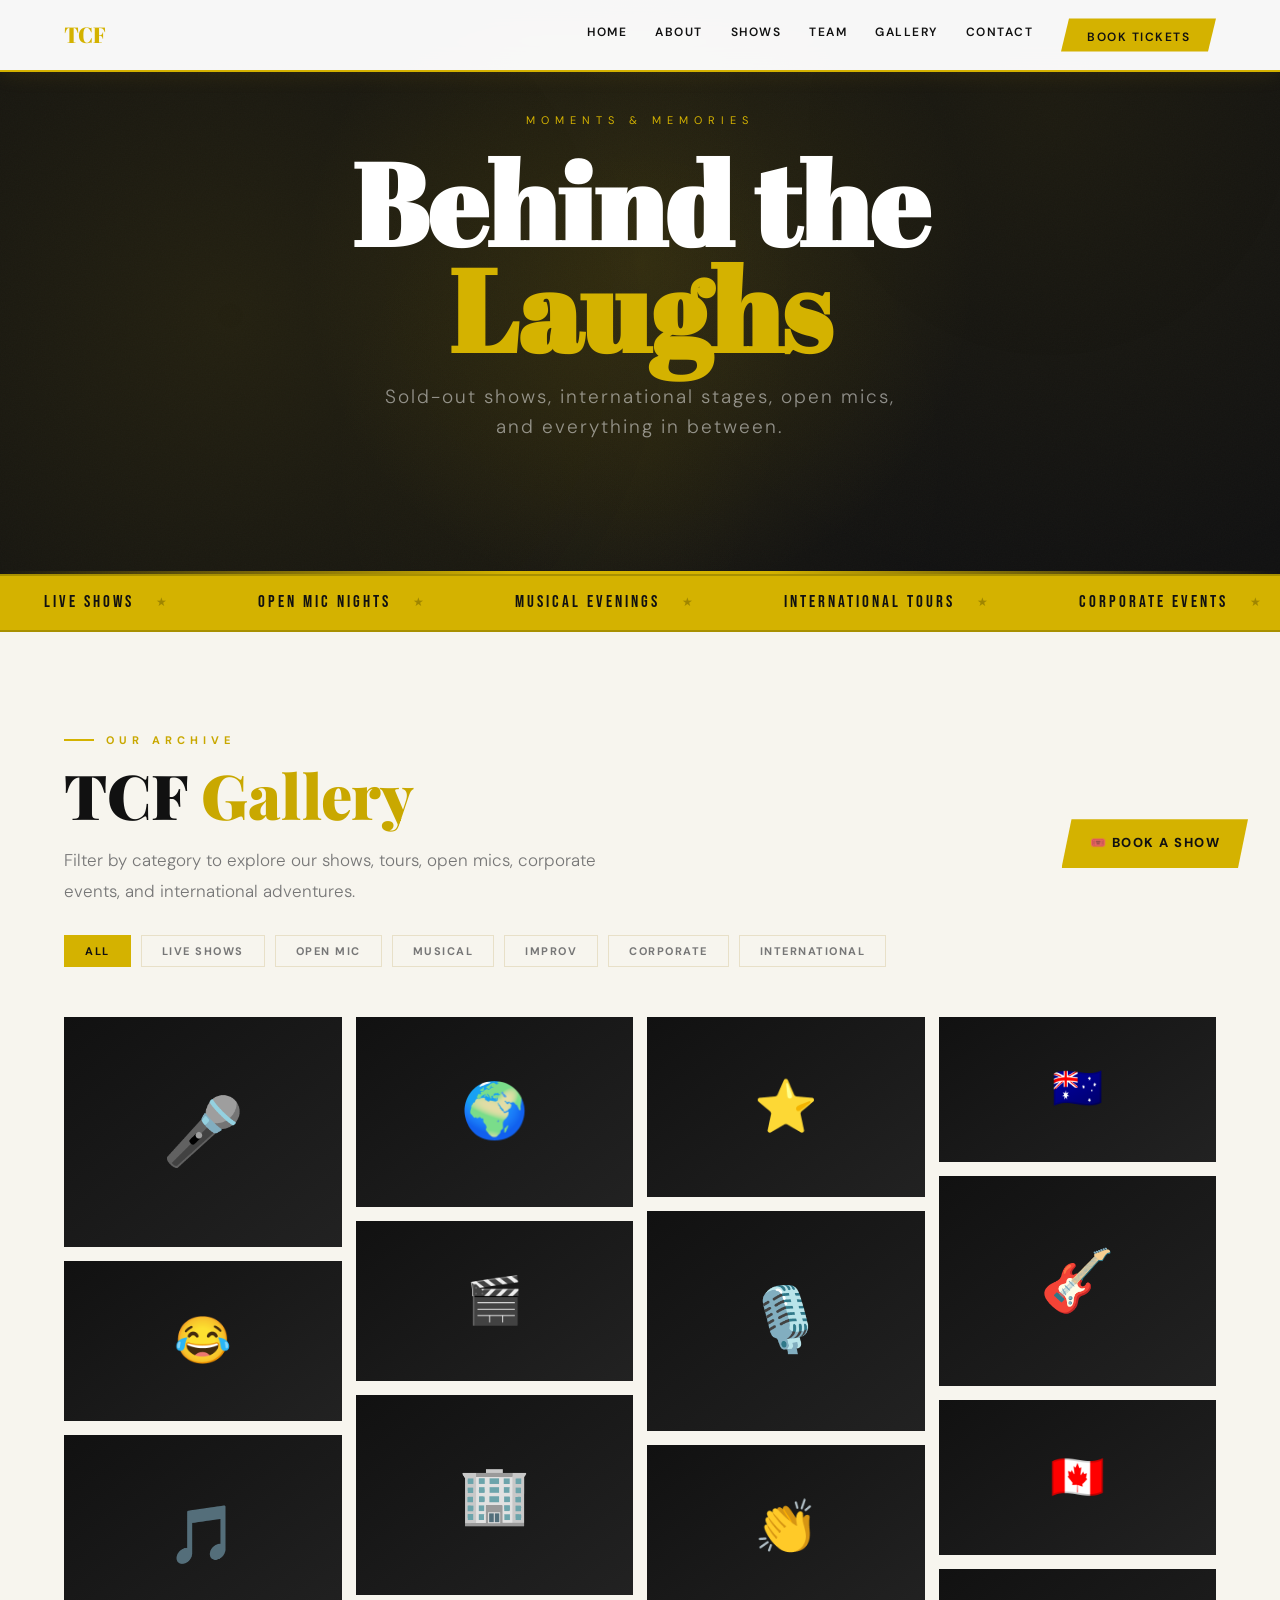
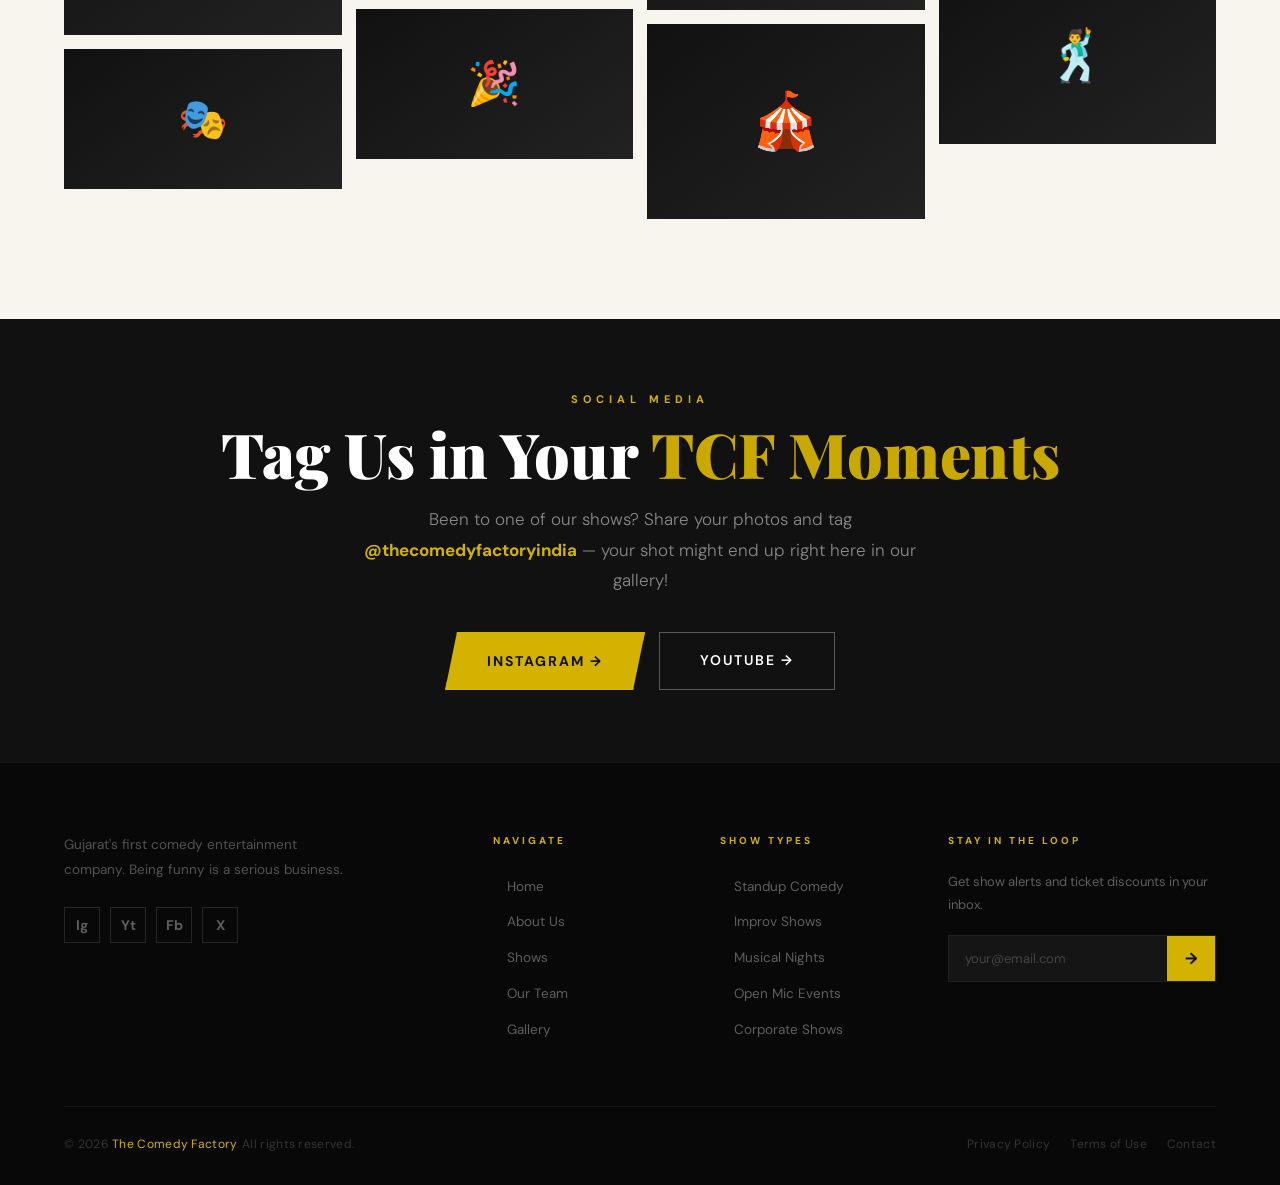
==== commit c2a88f9c: "Update media.html" ====
--- a/media.html
+++ b/media.html
@@ -26,16 +26,14 @@
       <span class="nav-logo-text-fallback" style="display:none; font-family:'Abril Fatface',serif; font-size:22px; color:#D4B200;">TCF</span>
     </a>
     <div class="nav-links">
-      <a href="index.html">Home</a>
-      <a href="/index.html#about">About</a>
-      <a href="shows.html">Shows</a>
-      <a href="team.html">Team</a>
-      <a href="gallery.html" class="active">Gallery</a>
-      <a href="index.html#international">World Tour</a>
-      <a href="index.html#media">Press</a>
-      <a href="index.html#contact">Contact</a>
-      <a href="shows.html" class="nav-cta">Book Tickets</a>
-    </div>
+  <a href="../index.html">Home</a>
+  <a href="about.html">About</a>
+  <a href="shows.html">Shows</a>
+  <a href="team.html">Team</a>
+  <a href="media.html">Gallery</a>
+  <a href="contact.html">Contact</a>
+  <a href="shows.html" class="nav-cta">Book Tickets</a>
+</div>
     <button class="hamburger" id="hamburger" aria-label="Toggle Menu" aria-expanded="false">
       <span></span><span></span><span></span>
     </button>
@@ -43,13 +41,14 @@
 
   <div class="mobile-menu" id="mobileMenu" role="dialog" aria-label="Mobile Navigation">
     <div class="nav-links">
-      <a href="../index.html">Home</a>
-      <a href="../index.html#about">About</a>
-      <a href="shows.html">Shows</a>
-      <a href="team.html">Team</a>
-      <a href="gallery.html">Gallery</a>
-      <a href="../index.html#contact">Contact</a>
-    </div>
+  <a href="../index.html">Home</a>
+  <a href="about.html">About</a>
+  <a href="shows.html">Shows</a>
+  <a href="team.html">Team</a>
+  <a href="media.html">Gallery</a>
+  <a href="contact.html">Contact</a>
+  <a href="shows.html" class="nav-cta">Book Tickets</a>
+</div>
     <a href="shows.html" class="nav-cta">🎟️ Book Tickets</a>
   </div>
 
